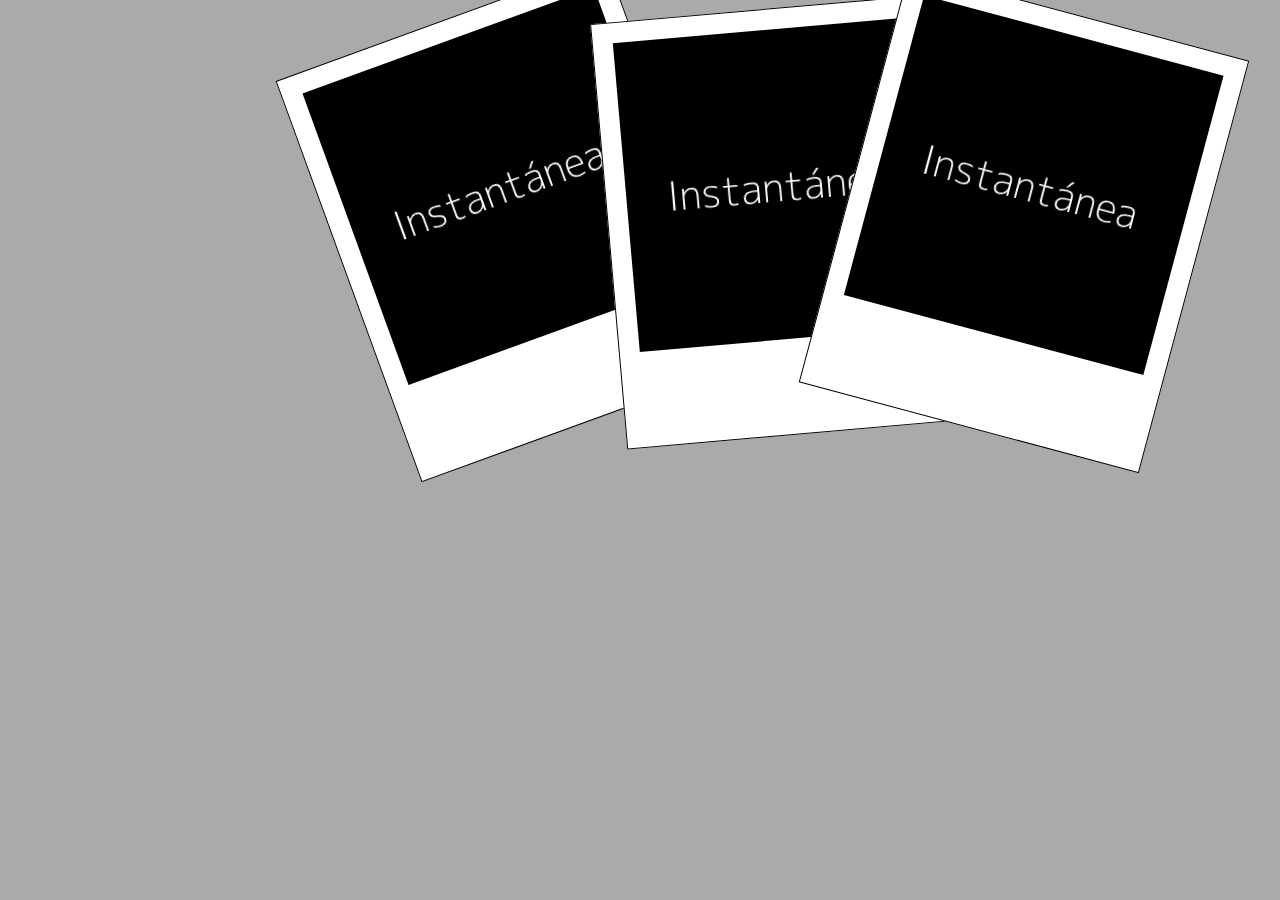
==== index.html @ babf8723 "First commit" ====
<!--
   index.html
   
   Copyright 2013
   Sergio Navarrete Suárez <shnavarretes@correo.udistrital.edu.co>
   Luisa Vélez <lcvelezh@correo.udistrital.edu.co>
   
   This program is free software; you can redistribute it and/or modify
   it under the terms of the GNU General Public License as published by
   the Free Software Foundation; either version 2 of the License, or
   (at your option) any later version.
   
   This program is distributed in the hope that it will be useful,
   but WITHOUT ANY WARRANTY; without even the implied warranty of
   MERCHANTABILITY or FITNESS FOR A PARTICULAR PURPOSE.  See the
   GNU General Public License for more details.
   
   You should have received a copy of the GNU General Public License
   along with this program; if not, write to the Free Software
   Foundation, Inc., 51 Franklin Street, Fifth Floor, Boston,
   MA 02110-1301, USA.
   
   
-->

<!DOCTYPE html PUBLIC "-//W3C//DTD XHTML 1.0 Strict//EN"
	"http://www.w3.org/TR/xhtml1/DTD/xhtml1-strict.dtd">
<html xmlns="http://www.w3.org/1999/xhtml" xml:lang="en" lang="en">

<head>
	<title>Inicio</title>
	<meta http-equiv="content-type" content="text/html;charset=utf-8" />
	<meta name="generator" content="Geany 1.23.1" />
	<link href="css/main.css" rel="stylesheet" type="text/css" />
</head>

<body>
	<div id="inst_box_encuadre" class="inst_box">
		<img id="inst_encuadre" class="inst_img" src="img/instantanea.png" alt="" title="" />
	</div>
	<div id="inst_box_foco" class="inst_box">
		<img id="inst_foco" class="inst_img" src="img/instantanea.png" alt="" title="" />
	</div>
	<div id="inst_box_profcampo" class="inst_box">
		<img id="inst_profcampo" class="inst_img" src="img/instantanea.png" alt="" title="" />
	</div>
</body>

</html>
---- css/main.css ----
/*
   index.html
   
   Copyright 2013
   Sergio Navarrete Suárez <shnavarretes@correo.udistrital.edu.co>
   Luisa Vélez <lcvelezh@correo.udistrital.edu.co>
   
   This program is free software; you can redistribute it and/or modify
   it under the terms of the GNU General Public License as published by
   the Free Software Foundation; either version 2 of the License, or
   (at your option) any later version.
   
   This program is distributed in the hope that it will be useful,
   but WITHOUT ANY WARRANTY; without even the implied warranty of
   MERCHANTABILITY or FITNESS FOR A PARTICULAR PURPOSE.  See the
   GNU General Public License for more details.
   
   You should have received a copy of the GNU General Public License
   along with this program; if not, write to the Free Software
   Foundation, Inc., 51 Franklin Street, Fifth Floor, Boston,
   MA 02110-1301, USA.
   
   
*/

body {
	/* background-image: url(img/indexbg.png); */
	background-color: #AAA;
}

.inst_box {
	height: 425px;
	width: 350px;
	background-color: #FFF;
	border: 1px solid black;
	
	position: absolute;
}

#inst_box_encuadre {
	transform:rotate(-20deg);
	-ms-transform:rotate(-20deg); /* IE 9 */
	-webkit-transform:rotate(-20deg); /* Safari and Chrome */
	right: 590px;
}

#inst_box_foco {
	transform:rotate(-5deg);
	-ms-transform:rotate(-5deg); /* IE 9 */
	-webkit-transform:rotate(-5deg); /* Safari and Chrome */
	right: 320px;
}

#inst_box_profcampo {
	transform:rotate(15deg);
	-ms-transform:rotate(15deg); /* IE 9 */
	-webkit-transform:rotate(15deg); /* Safari and Chrome */
	right: 80px;
}

.inst_img {
	margin: 5.715%;
}
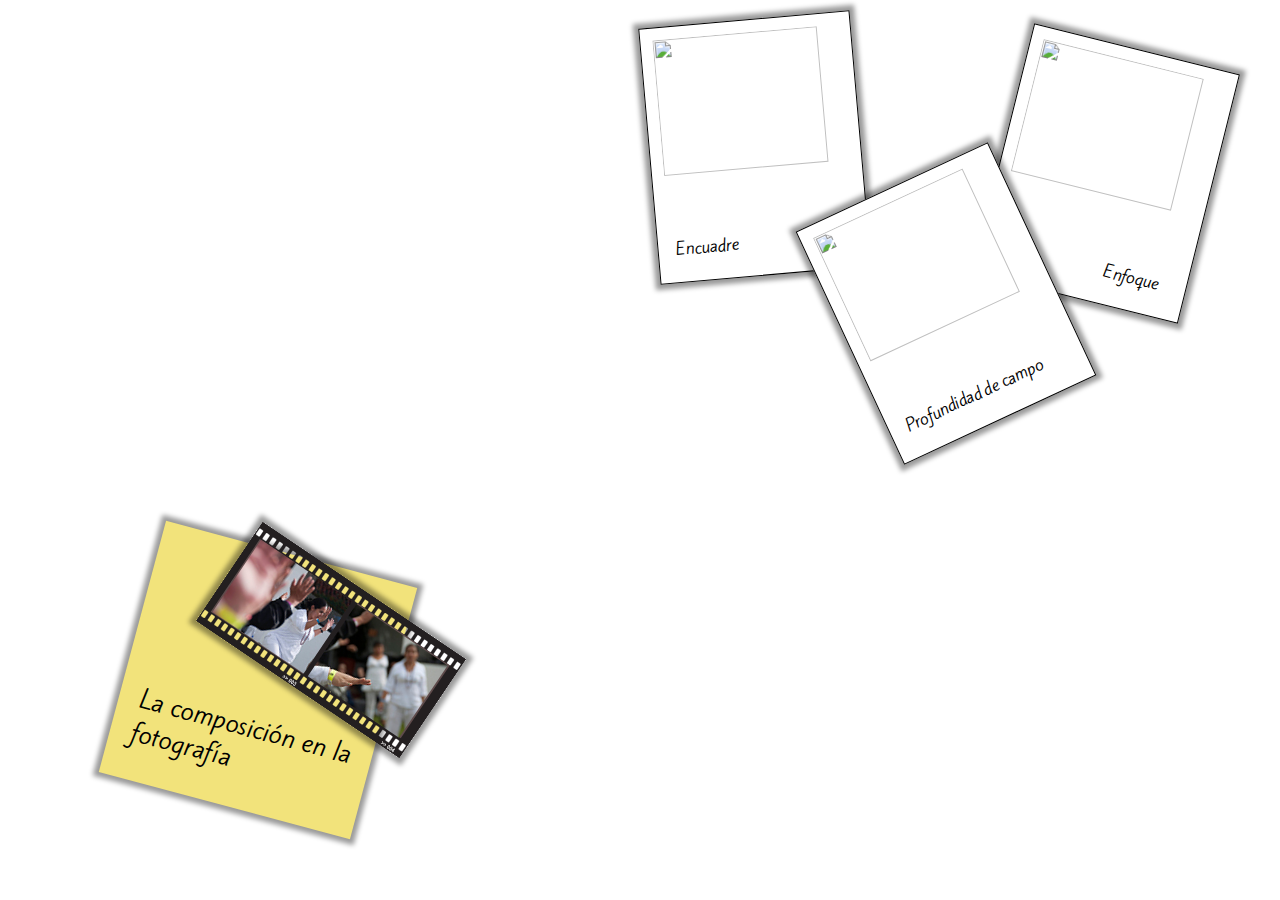
==== commit b527c1aa: "First screen finished =D" ====
--- a/index.html
+++ b/index.html
@@ -35,15 +35,33 @@
 </head>
 
 <body>
-	<div id="inst_box_encuadre" class="inst_box">
-		<img id="inst_encuadre" class="inst_img" src="img/instantanea.png" alt="" title="" />
+	<!-- Polaroids -->
+	<div id="inst_grp">
+		<div id="inst_box_encuadre" class="inst_box shad">
+			<img src="img/encuadre.jpg" alt="" title="" />
+			<span>Encuadre</span>
+		</div>
+		<div id="inst_box_foco" class="inst_box shad">
+			<img src="img/enfoque.jpg" alt="" title="" />
+			<span>Enfoque</span>
+		</div>
+		<div id="inst_box_profcampo" class="inst_box shad">
+			<img src="img/profundidad.jpg" alt="" title="" />
+			<span>Profundidad de campo</span>
+		</div>
 	</div>
-	<div id="inst_box_foco" class="inst_box">
-		<img id="inst_foco" class="inst_img" src="img/instantanea.png" alt="" title="" />
+	<!-- End of polaroids -->
+	<!-- Photo roll -->
+	<div id="roll_grp">
+		<div id="postit" class="shad">
+			<span>La composición en la fotografía</span>
+		</div>
+		<div id="roll" class="shad">
+			<img id="neg1" src="img/negativo1.jpg" alt="" title="" />
+			<img id="neg2" src="img/negativo2.jpg" alt="" title="" />
+		</div>
 	</div>
-	<div id="inst_box_profcampo" class="inst_box">
-		<img id="inst_profcampo" class="inst_img" src="img/instantanea.png" alt="" title="" />
-	</div>
+	<!-- End of photo roll -->
 </body>
 
 </html>
--- a/css/main.css
+++ b/css/main.css
@@ -23,42 +23,132 @@
    
 */
 
+/* Font faces */
+
+@font-face
+{
+font-family: kite;
+src: url('../font/kite/KiteOne-Regular.ttf')
+    ,url('../font/kite/KiteOne-Regular.eot'); /* IE9 */
+}
+
+/* End of font faces */
+
 body {
-	/* background-image: url(img/indexbg.png); */
-	background-color: #AAA;
+	background: url(../img/escritorio.png) no-repeat center center fixed; 
+	-webkit-background-size: cover;
+	-moz-background-size: cover;
+	-o-background-size: cover;
+	background-size: cover;
+}
+
+#inst_grp {
+	position: absolute;
+	right: 0%;
+	top: 0%;
 }
 
 .inst_box {
-	height: 425px;
-	width: 350px;
+	height: 255px;
+	width: 210px;
 	background-color: #FFF;
 	border: 1px solid black;
-	
 	position: absolute;
 }
 
 #inst_box_encuadre {
-	transform:rotate(-20deg);
-	-ms-transform:rotate(-20deg); /* IE 9 */
-	-webkit-transform:rotate(-20deg); /* Safari and Chrome */
-	right: 590px;
+	transform:rotate(-5deg);
+	-ms-transform:rotate(-5deg); /* IE 9 */
+	-webkit-transform:rotate(-5deg); /* Safari and Chrome */
+	right: 419px;
+	top: 19px;
 }
 
 #inst_box_foco {
-	transform:rotate(-5deg);
-	-ms-transform:rotate(-5deg); /* IE 9 */
-	-webkit-transform:rotate(-5deg); /* Safari and Chrome */
-	right: 320px;
+	transform:rotate(14deg);
+	-ms-transform:rotate(14deg); /* IE 9 */
+	-webkit-transform:rotate(14deg); /* Safari and Chrome */
+	right: 68px;
+	top: 45px;
 }
 
 #inst_box_profcampo {
+	transform:rotate(-25deg);
+	-ms-transform:rotate(-25deg); /* IE 9 */
+	-webkit-transform:rotate(-25deg); /* Safari and Chrome */
+	right: 228px;
+	top: 175px;
+}
+
+.inst_box img {
+	margin: 5.7%;
+	width: 88.6%;
+	height: 72.95%;
+}
+
+.inst_box span {
+	font-family: kite;
+	margin-left: 8%;
+}
+
+#inst_box_foco span {
+	margin-left: 60%;
+}
+
+#roll_grp {
+	position: absolute;
+	left: 10%;
+	bottom: 10%;
+}
+
+#roll {
+	background: url(../img/photoroll.svg);
+	background-size: 100%;
+	width: 246px;
+	height: 120px;
+	position: absolute;
+	left: 80px;
+	bottom: 110px;
+	transform:rotate(34deg);
+	-ms-transform:rotate(34deg); /* IE 9 */
+	-webkit-transform:rotate(34deg); /* Safari and Chrome */
+}
+
+#postit {
+	background-color: #F2E37B;
+	height: 260px;
+	width: 260px;
 	transform:rotate(15deg);
 	-ms-transform:rotate(15deg); /* IE 9 */
 	-webkit-transform:rotate(15deg); /* Safari and Chrome */
-	right: 80px;
+	z-index: -1;
 }
 
-.inst_img {
-	margin: 5.715%;
+#postit span {
+	font-family: kite;
+	font-size: 150%;
+	position: relative;
+	bottom: -62%;
+	left: 8%;
 }
 
+#roll img {
+	width: 44.8%;
+}
+
+#neg1 {
+	margin-left: 3.6%;
+	margin-top: 6.5%;
+}
+
+#neg2 {
+	margin-left: 0.3%;
+}
+
+/** General **/
+/* Shadow */
+.shad {
+	-webkit-box-shadow:  0px 0px 5px 5px rgba(0, 0, 0, 0.4);
+	box-shadow:  0px 0px 5px 5px rgba(0, 0, 0, 0.4);
+}
+
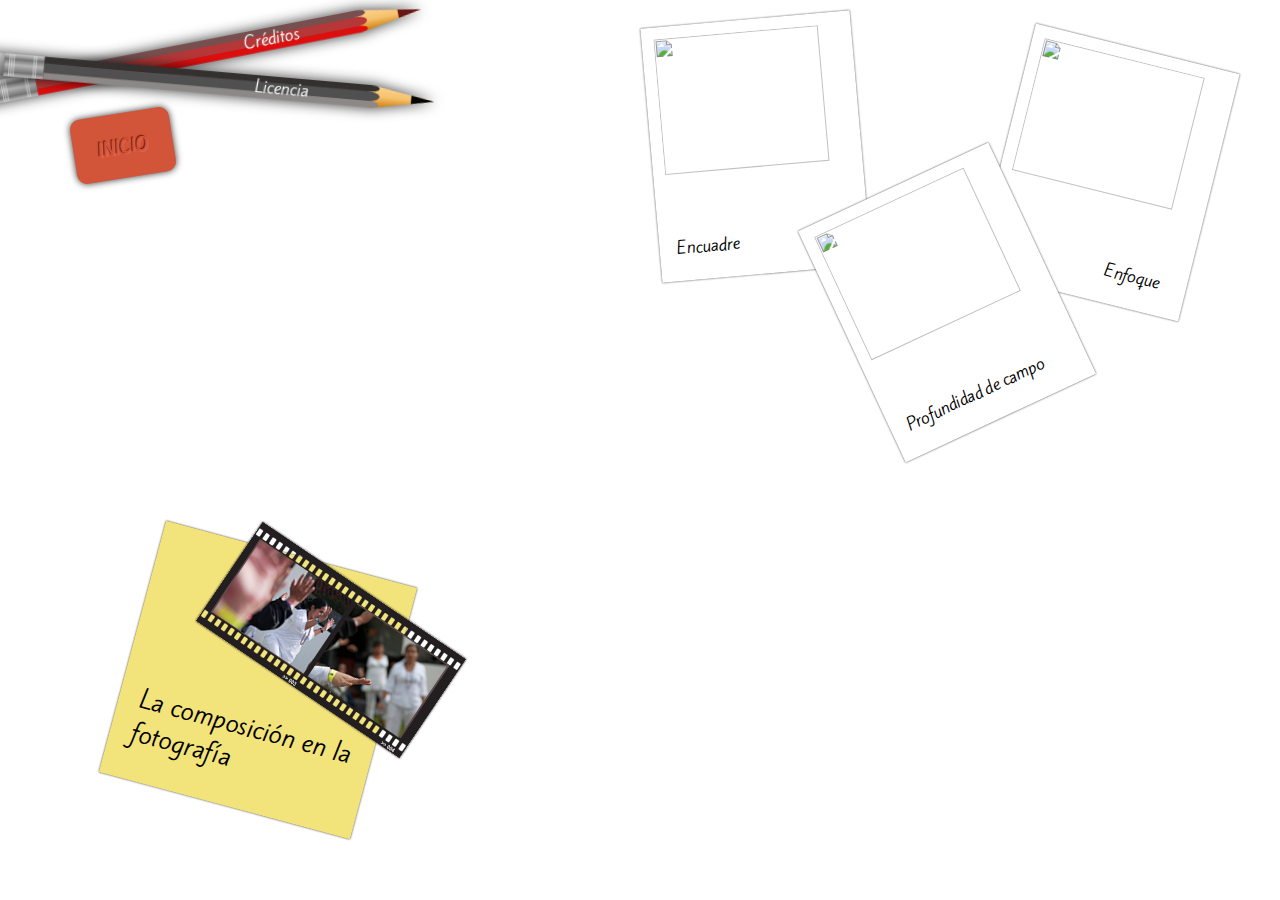
==== commit d5eee66f: "Second version of the first screen" ====
--- a/index.html
+++ b/index.html
@@ -28,24 +28,36 @@
 <html xmlns="http://www.w3.org/1999/xhtml" xml:lang="en" lang="en">
 
 <head>
-	<title>Inicio</title>
+	<title>Fotova</title>
 	<meta http-equiv="content-type" content="text/html;charset=utf-8" />
-	<meta name="generator" content="Geany 1.23.1" />
 	<link href="css/main.css" rel="stylesheet" type="text/css" />
 </head>
 
 <body>
+	<!-- Pencils -->
+	<div id="pencils">
+		<div id="pencil_red" class="pencils shad_dr">
+			<span>Créditos</span>
+		</div>
+		<div id="pencil_black" class="pencils shad_dr">
+			<span>Licencia</span>
+		</div>
+		<div id="eraser" class=" shad_l">
+			<span>INICIO</span>
+		</div>
+	</div>
+	<!-- End of pencils -->
 	<!-- Polaroids -->
-	<div id="inst_grp">
-		<div id="inst_box_encuadre" class="inst_box shad">
+	<div id="insts">
+		<div id="inst_box_encuadre" class="inst_box shad_s">
 			<img src="img/encuadre.jpg" alt="" title="" />
 			<span>Encuadre</span>
 		</div>
-		<div id="inst_box_foco" class="inst_box shad">
+		<div id="inst_box_foco" class="inst_box shad_s">
 			<img src="img/enfoque.jpg" alt="" title="" />
 			<span>Enfoque</span>
 		</div>
-		<div id="inst_box_profcampo" class="inst_box shad">
+		<div id="inst_box_profcampo" class="inst_box shad_s">
 			<img src="img/profundidad.jpg" alt="" title="" />
 			<span>Profundidad de campo</span>
 		</div>
@@ -53,10 +65,10 @@
 	<!-- End of polaroids -->
 	<!-- Photo roll -->
 	<div id="roll_grp">
-		<div id="postit" class="shad">
+		<div id="postit" class="shad_s">
 			<span>La composición en la fotografía</span>
 		</div>
-		<div id="roll" class="shad">
+		<div id="roll" class="shad_s">
 			<img id="neg1" src="img/negativo1.jpg" alt="" title="" />
 			<img id="neg2" src="img/negativo2.jpg" alt="" title="" />
 		</div>
--- a/css/main.css
+++ b/css/main.css
@@ -33,6 +33,30 @@
 }
 
 /* End of font faces */
+
+/** General **/
+/* Shadow */
+.shad_s {
+	-webkit-box-shadow:  0px 0px 2px rgba(0, 0, 0, 0.8);
+	box-shadow:  0px 0px 2px rgba(0, 0, 0, 0.8);
+}
+.shad_m {
+	-webkit-box-shadow:  0px 0px 5px rgba(0, 0, 0, 0.8);
+	box-shadow:  0px 0px 5px rgba(0, 0, 0, 0.8);
+}
+.shad_l {
+	-webkit-box-shadow:  0px 0px 7px rgba(0, 0, 0, 0.8);
+	box-shadow:  0px 0px 7px rgba(0, 0, 0, 0.8);
+}
+
+.shad_dr {
+	-webkit-filter: drop-shadow(0px 0px 7px rgba(0,0,0,0.8));
+}
+
+span {
+	font-family: kite;
+}
+/** End of general **/
 
 body {
 	background: url(../img/escritorio.png) no-repeat center center fixed; 
@@ -42,7 +66,68 @@
 	background-size: cover;
 }
 
-#inst_grp {
+#pencils {
+	position: absolute;
+	left: 0%;
+	top: 0%;
+}
+
+.pencils {
+	width: 450px;
+	height: 23px;
+	position:absolute;
+}
+
+#pencil_black {
+	background: url(../img/lapiz_n.svg);
+	top: 71px;
+	left: -15px;
+	transform:rotate(5deg);
+	-ms-transform:rotate(5deg); /* IE 9 */
+	-webkit-transform: rotate(5deg); /* Safari and Chrome */
+}
+
+#pencil_red {
+	background: url(../img/lapiz_r.svg);
+	top: 41px;
+	left: -25px;
+	transform:rotate(-11deg);
+	-ms-transform:rotate(-11deg); /* IE 9 */
+	-webkit-transform: rotate(-11deg); /* Safari and Chrome */
+}
+
+.pencils span {
+	position: relative;
+	top: -3%;
+	left: 60%;
+	color: #FFFFFF;
+}
+
+#eraser {
+	background-color: #D35539;
+	width: 100px;
+	height: 65px;
+	position: absolute;
+	left: 73px;
+	top: 113px;
+	border-radius: 10px;
+	transform:rotate(-9deg);
+	-ms-transform:rotate(-9deg); /* IE 9 */
+	-webkit-transform: rotate(-9deg); /* Safari and Chrome */
+}
+
+#eraser span {
+	color: #D35539;
+	position: relative;
+	top: 34%;
+	text-align: center;
+	margin: auto;
+	display: block;
+	text-shadow: -1px -1px 1px #7A1600, 1px 1px 1px #E9684B;
+	font-weight: bold;
+}
+
+#insts {
 	position: absolute;
 	right: 0%;
 	top: 0%;
@@ -52,7 +137,6 @@
 	height: 255px;
 	width: 210px;
 	background-color: #FFF;
-	border: 1px solid black;
 	position: absolute;
 }
 
@@ -87,7 +171,6 @@
 }
 
 .inst_box span {
-	font-family: kite;
 	margin-left: 8%;
 }
 
@@ -104,9 +187,9 @@
 #roll {
 	background: url(../img/photoroll.svg);
 	background-size: 100%;
+	position: absolute;
 	width: 246px;
 	height: 120px;
-	position: absolute;
 	left: 80px;
 	bottom: 110px;
 	transform:rotate(34deg);
@@ -125,7 +208,6 @@
 }
 
 #postit span {
-	font-family: kite;
 	font-size: 150%;
 	position: relative;
 	bottom: -62%;
@@ -144,11 +226,3 @@
 #neg2 {
 	margin-left: 0.3%;
 }
-
-/** General **/
-/* Shadow */
-.shad {
-	-webkit-box-shadow:  0px 0px 5px 5px rgba(0, 0, 0, 0.4);
-	box-shadow:  0px 0px 5px 5px rgba(0, 0, 0, 0.4);
-}
-
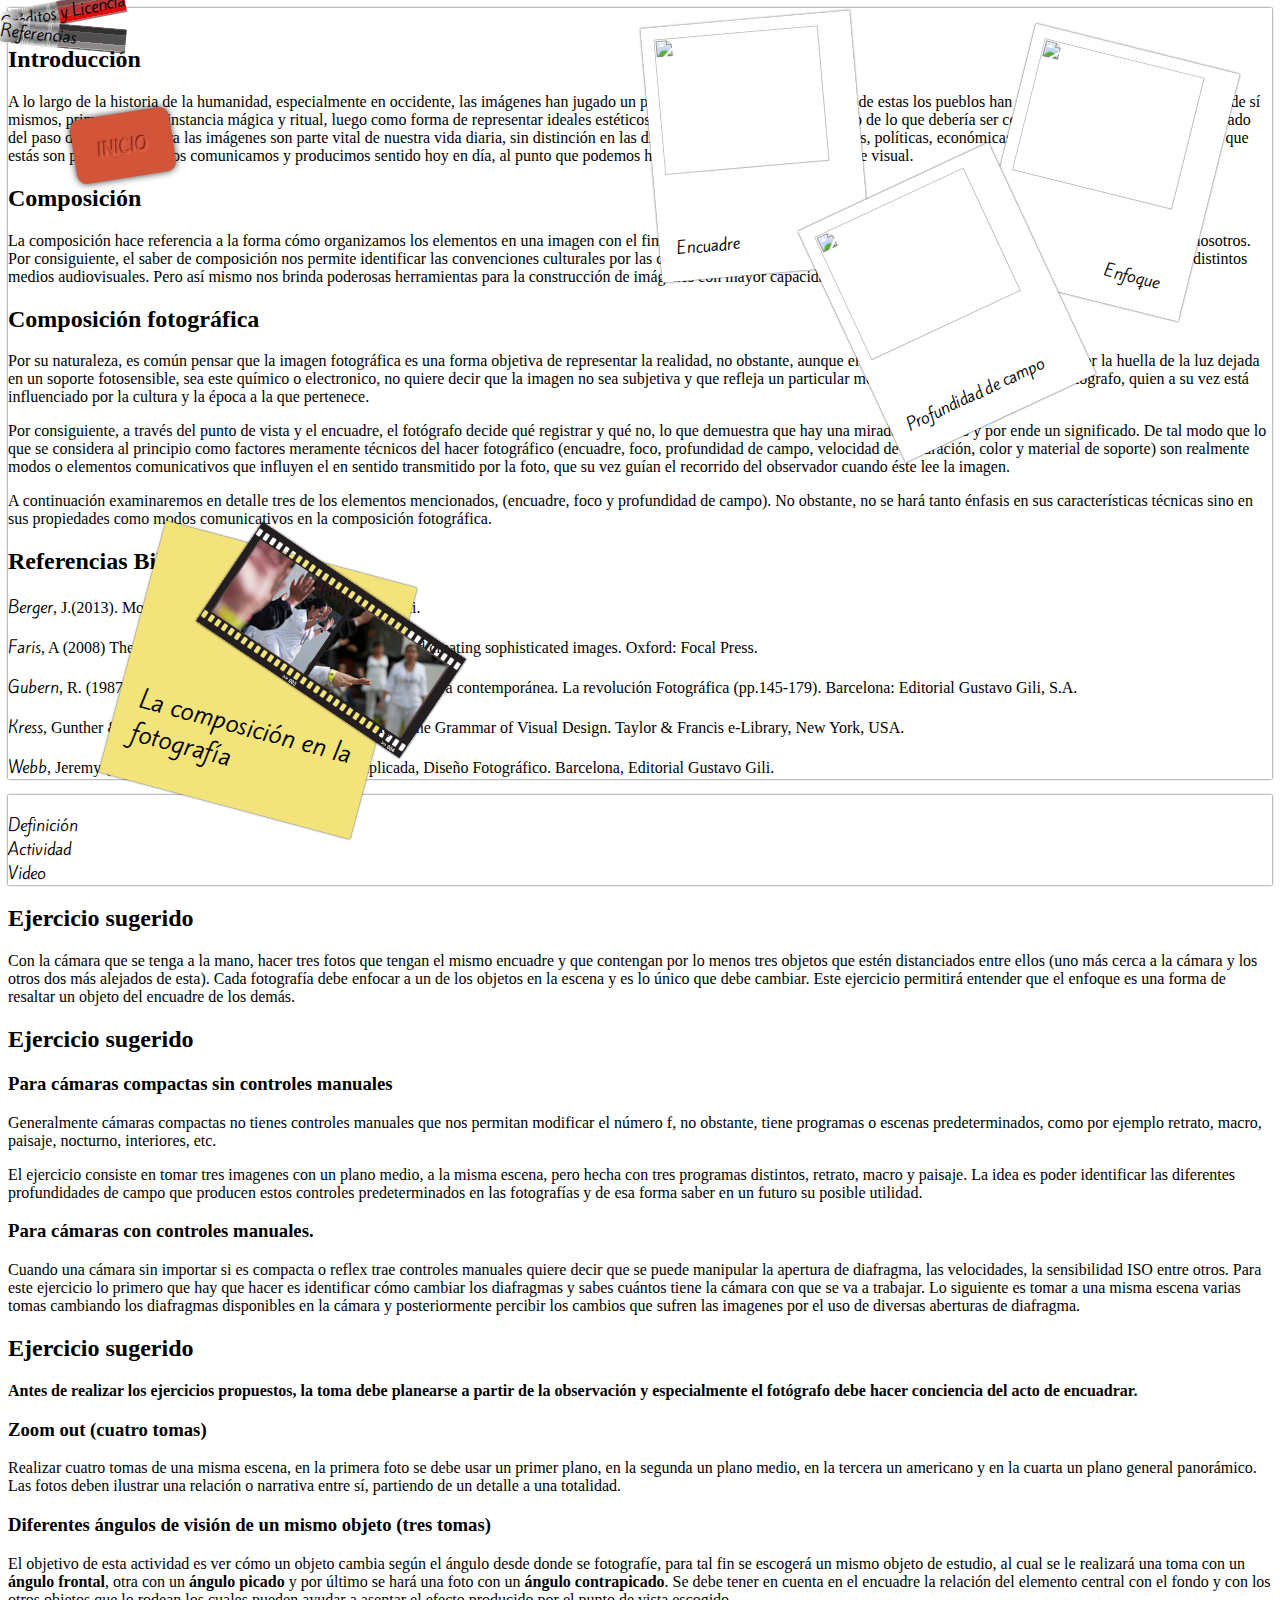
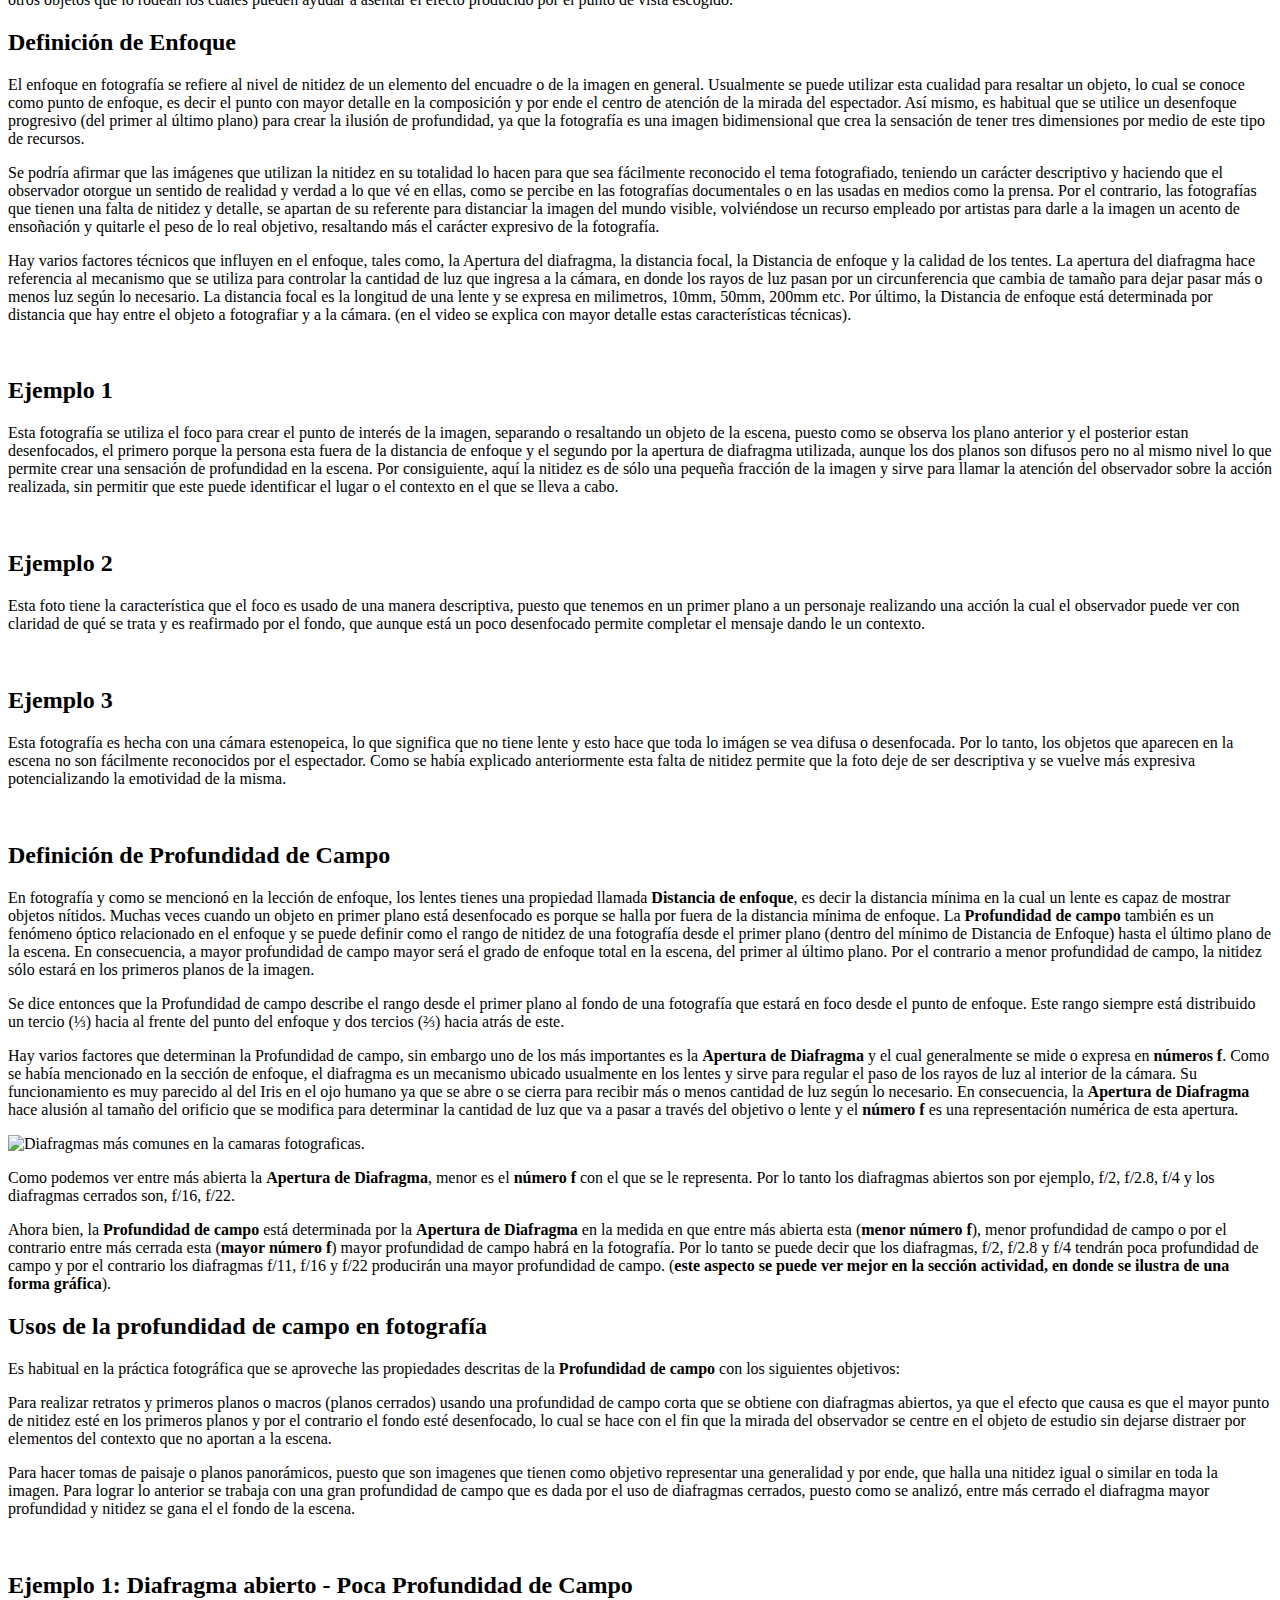
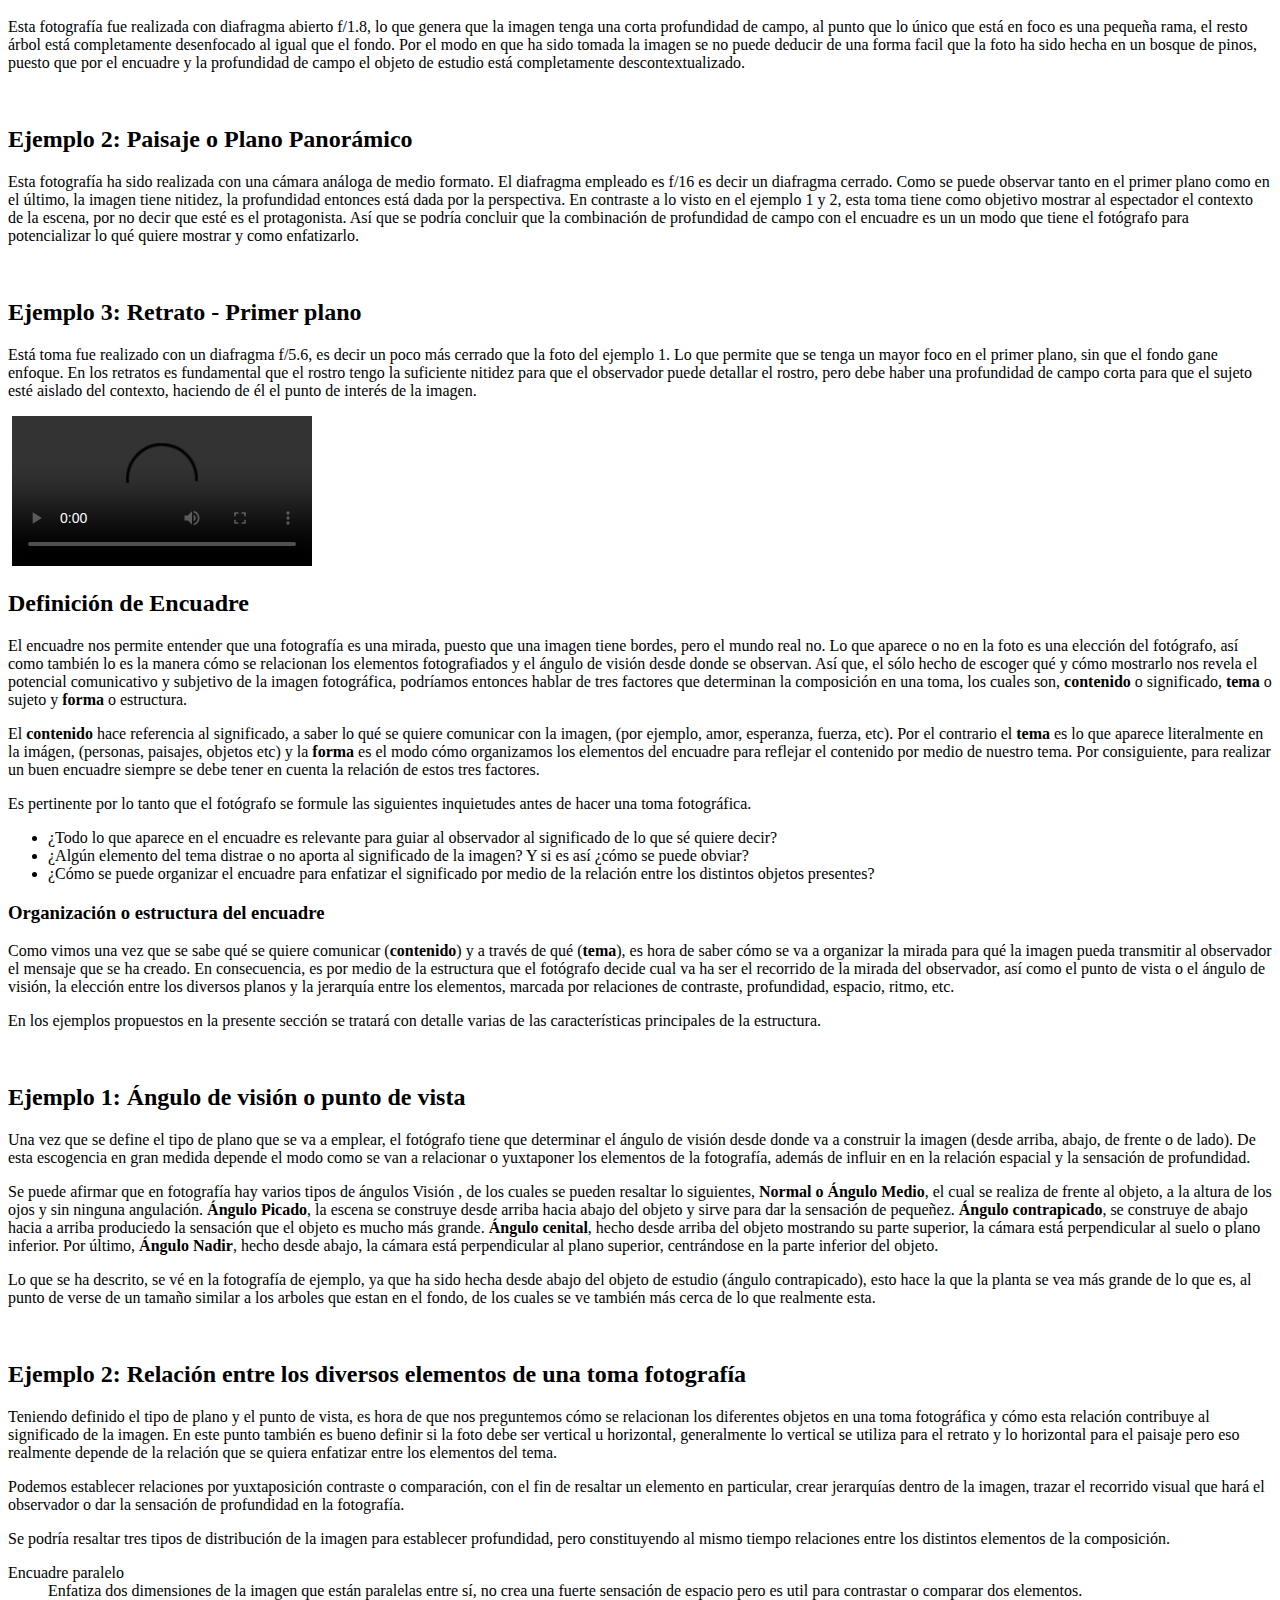
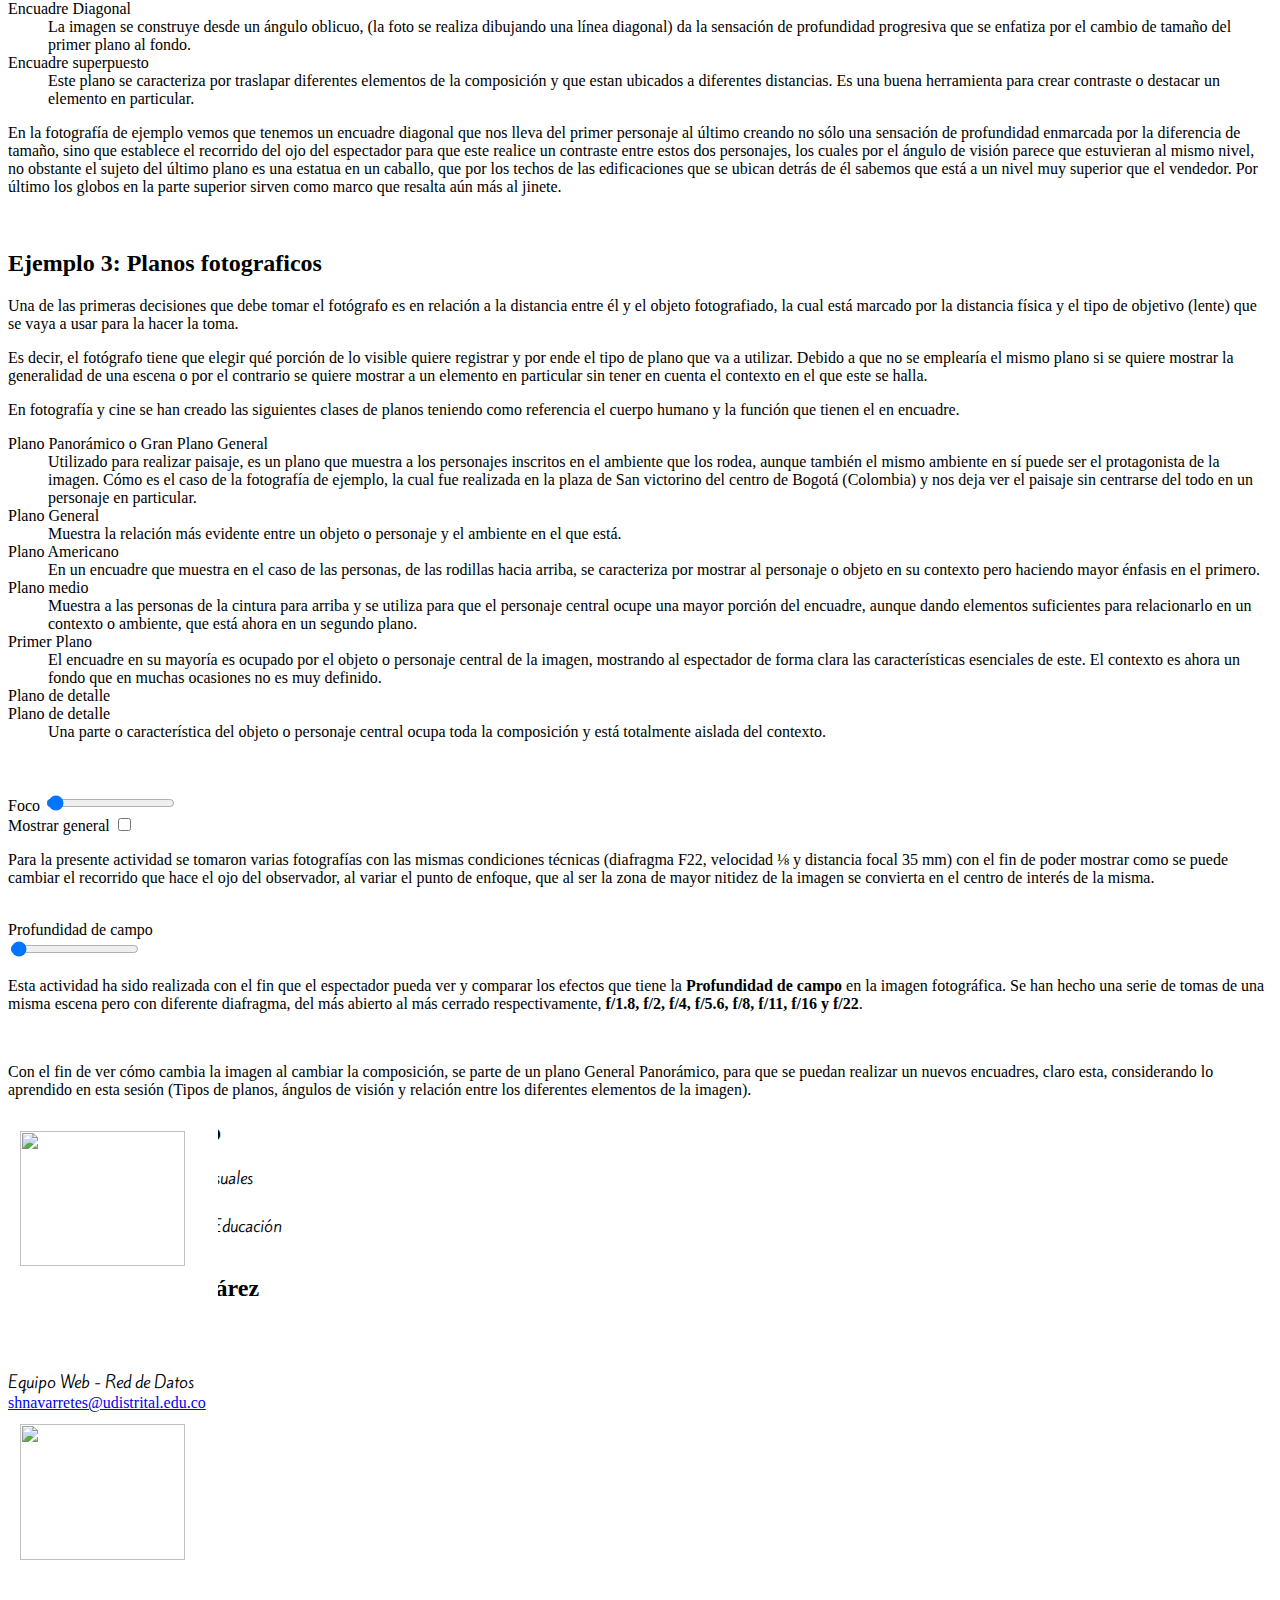
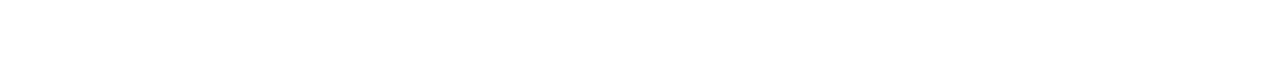
==== commit ddec70dd: "Optimized videos, and added webm format" ====
--- a/index.html
+++ b/index.html
@@ -29,42 +29,42 @@
 
 <head>
 	<title>Fotova</title>
-	<meta http-equiv="content-type" content="text/html;charset=utf-8" />
+	<meta http-equiv="content-type" content="text/html; charset=UTF-8" />
 	<link href="css/main.css" rel="stylesheet" type="text/css" />
 </head>
 
 <body>
 	<!-- Pencils -->
 	<div id="pencils">
-		<div id="pencil_red" class="pencils shad_dr">
-			<span>Créditos</span>
-		</div>
-		<div id="pencil_black" class="pencils shad_dr">
-			<span>Licencia</span>
-		</div>
-		<div id="eraser" class=" shad_l">
+		<div id="pencil_red" class="pencil shad_drop link" link="credits">
+			<span>Créditos y Licencia</span>
+		</div>
+		<div id="pencil_black" class="pencil shad_drop link" link="bibl">
+			<span>Referencias</span>
+		</div>
+		<div id="eraser" class=" shad_l link" link="pres">
 			<span>INICIO</span>
 		</div>
 	</div>
 	<!-- End of pencils -->
 	<!-- Polaroids -->
 	<div id="insts">
-		<div id="inst_box_encuadre" class="inst_box shad_s">
+		<div id="inst_box_encuadre" class="inst_box shad_s link" link="framing">
 			<img src="img/encuadre.jpg" alt="" title="" />
 			<span>Encuadre</span>
 		</div>
-		<div id="inst_box_foco" class="inst_box shad_s">
+		<div id="inst_box_foco" class="inst_box shad_s link" link="focus">
 			<img src="img/enfoque.jpg" alt="" title="" />
 			<span>Enfoque</span>
 		</div>
-		<div id="inst_box_profcampo" class="inst_box shad_s">
+		<div id="inst_box_profcampo" class="inst_box shad_s link" link="depth">
 			<img src="img/profundidad.jpg" alt="" title="" />
 			<span>Profundidad de campo</span>
 		</div>
 	</div>
 	<!-- End of polaroids -->
 	<!-- Photo roll -->
-	<div id="roll_grp">
+	<div id="roll_grp" class="link" link="comp">
 		<div id="postit" class="shad_s">
 			<span>La composición en la fotografía</span>
 		</div>
@@ -74,7 +74,321 @@
 		</div>
 	</div>
 	<!-- End of photo roll -->
+	<!-- Sheet -->
+	<div id="sheet" class="shad_s">
+		<div id="composition_text" class="text_block">
+			<img src="img/ejemplo_comp.jpg" alt="" title="" id="composition_text" />
+			<h2>Introducción</h2>
+			<p>A lo largo de la historia de la humanidad, especialmente en occidente, las imágenes han jugado un papel determinante, ya por medio de estas los pueblos han expresado su visión del mundo y de sí mismos, primero en una instancia mágica y ritual, luego como forma de representar ideales estéticos, sociales e incluso como archivo de lo que debería ser conservado para la eternidad y salvado del paso del tiempo. Ahora las imágenes son parte vital de nuestra vida diaria, sin distinción en las diversas esferas sociales, culturales, políticas, económicas y científicas, lo que quiere decir que estás son parte de cómo nos comunicamos y producimos sentido hoy en día, al punto que podemos hablar de comunicación o lenguaje visual.</p>
+			<h2>Composición</h2>
+			<p>La composición hace referencia a la forma cómo organizamos los elementos en una imagen con el fin de transmitir un mensaje.  Así ese significado esté naturalizado y sea invisible para nosotros. Por consiguiente, el saber de composición nos permite identificar las convenciones culturales por las cuales podemos entender muchos los contenidos que a diario se nos presenta en los distintos medios audiovisuales. Pero así mismo nos brinda poderosas herramientas para la construcción de imágenes con mayor capacidad de comunicación.</p>
+			<h2>Composición fotográfica</h2>
+			<p>Por su naturaleza, es común pensar que la imagen fotográfica es una forma objetiva de representar la realidad, no obstante, aunque el medio sea mecánico y sea hecho por la huella de la luz dejada en un soporte fotosensible, sea este químico o electronico, no quiere decir que la imagen no sea subjetiva y que refleja un particular modo de ver de un individuo, el fotógrafo, quien a su vez está influenciado por  la cultura y la época a la que pertenece.</p>
+			<p>Por consiguiente, a través del punto de vista y el encuadre, el fotógrafo decide qué registrar y qué no, lo que demuestra que hay una mirada, un interés y por ende un significado.  De tal modo que lo que se considera al principio como factores meramente técnicos del hacer fotográfico (encuadre, foco, profundidad de campo, velocidad de obturación, color y material de soporte) son realmente modos o elementos comunicativos que influyen el en sentido transmitido por la foto, que su vez guían el recorrido del observador cuando éste lee la imagen.</p>
+			<p>A continuación examinaremos en detalle tres de los elementos mencionados, (encuadre, foco y profundidad de campo). No obstante, no se hará tanto énfasis en sus características técnicas sino en sus propiedades como modos comunicativos en la composición fotográfica.</p>
+		</div>
+		<div id="bibl_text" class="text_block">
+			<h2>Referencias Bibliográficas </h2>
+			<p><span class="last_name">Berger</span>, J.(2013). Modos de ver. Mexico: Editorial Gustavo Gili.</p>
+			<p><span class="last_name">Faris</span>, A (2008)  The elements of photography, Understanding and creating sophisticated images. Oxford: Focal Press.</p>
+			<p><span class="last_name">Gubern</span>, R. (1987). La mirada opulenta: Exploración de la iconosfera contemporánea. La revolución Fotográfica  (pp.145-179). Barcelona: Editorial Gustavo Gili, S.A.</p>
+			<p><span class="last_name">Kress</span>, Gunther & van Leeuwen Theo. (1996).Reading Image. The Grammar of Visual Design. Taylor & Francis e-Library, New York, USA.</p>
+			<p><span class="last_name">Webb</span>, Jeremy (2011) Manuales de Fotografía creativa aplicada, Diseño Fotográfico. Barcelona, Editorial Gustavo Gili.</p>
+		</div>		
+	</div>
+	<!-- End of Sheet -->
+	<!-- Contact sheet -->
+	<div id="contact_sheet_wrapper">
+		<div id="contact_sheet" class="shad_s">
+			<img src="img/ejercicio.svg" id="exerc_label" class="shad_drop_s link" link="exr_gray" alt="" title="" />
+			<div class="contact_photo opaque_3 link" id="cf1" link="def_gray"><span class="bubble_icon">Definición</span></div>
+			<div class="contact_photo link" link="exmpl1_gray" id="cf2"></div>
+			<div class="contact_photo opaque_3 link" id="cf3" link="activ_gray"><span class="play_icon">Actividad</span></div>
+			<div class="contact_photo link" link="exmpl2_gray" id="cf4"></div>
+			<div class="contact_photo opaque_3 link" id="cf5" link="video_gray"><span class="vcam_icon">Video</span></div>
+			<div class="contact_photo link" link="exmpl3_gray" id="cf6"></div>
+			<div class="contact_photo contain" id="cf7"></div>
+			<div class="contact_photo contain" id="cf8"></div>
+			<div class="contact_photo contain" id="cf9"></div>
+		</div>
+	</div>
+	<!-- End of contact sheet -->
+	<!-- Exercise -->
+	<div id="exercise">
+		<div class="gray_area link" link="ungray"></div>
+		<div class="focus_exr text_block text_box">
+			<h2>Ejercicio sugerido</h2>
+			<p>Con la cámara que se tenga a la mano, hacer tres fotos que tengan el mismo encuadre y que contengan por lo menos tres objetos que estén distanciados entre ellos (uno más cerca a la cámara y los otros dos más alejados de esta). Cada fotografía debe enfocar a un de los objetos en la escena y es lo único que debe cambiar. Este ejercicio permitirá entender que el enfoque es una forma de resaltar un objeto del encuadre de los demás.</p>
+		</div>
+		<div class="depth_exr text_block text_box">	
+			<h2>Ejercicio sugerido</h2>
+			<h3>Para cámaras compactas sin controles manuales</h3>
+			<p>Generalmente cámaras compactas no tienes controles manuales que nos permitan modificar el número f, no obstante, tiene programas o escenas predeterminados, como por ejemplo retrato, macro, paisaje, nocturno, interiores, etc.</p>
+			<p>El ejercicio consiste en tomar tres imagenes con un plano medio, a la misma escena, pero hecha con tres programas distintos, retrato, macro y paisaje. La idea es poder identificar las diferentes profundidades de campo que producen estos controles predeterminados en las fotografías y de esa forma saber en un futuro su posible utilidad.</p>
+			<h3>Para cámaras con controles manuales.</h3>
+			<p>Cuando una cámara sin importar si es compacta o reflex trae controles manuales quiere decir que se puede manipular la apertura de diafragma, las velocidades, la sensibilidad ISO entre otros. Para este ejercicio lo primero que hay que hacer es identificar cómo cambiar los diafragmas y sabes cuántos tiene la cámara con que se va a trabajar. Lo siguiente es tomar a una misma escena varias tomas cambiando los diafragmas disponibles en la cámara y posteriormente percibir los cambios que sufren las imagenes por el uso de diversas aberturas de diafragma.</p>
+		</div>
+		<div class="framing_exr text_block text_box">
+			<h2>Ejercicio sugerido</h2>
+			<p><strong>Antes de realizar los ejercicios propuestos, la toma debe planearse a partir de la observación y especialmente el fotógrafo debe hacer conciencia del acto de encuadrar. </strong></p>
+			<h3>Zoom out (cuatro tomas)</h3>
+			<p>Realizar cuatro tomas de una misma escena, en la primera foto se debe usar un primer plano, en la segunda un plano medio, en la tercera un americano y en la cuarta un plano general panorámico. Las fotos deben ilustrar una relación o narrativa entre sí, partiendo de un detalle a una totalidad.</p>
+			<h3>Diferentes ángulos de visión de un mismo objeto (tres tomas)</h3>
+			<p>El objetivo de esta actividad es ver cómo un objeto cambia según el ángulo desde donde se fotografíe, para tal fin se escogerá un mismo objeto de estudio, al cual se le realizará una toma con un <strong>ángulo frontal</strong>, otra con un <strong>ángulo picado</strong> y por último se hará una foto con un <strong>ángulo contrapicado</strong>. Se debe tener en cuenta en el encuadre la relación del elemento central con el fondo y con los otros objetos que lo rodean los cuales pueden ayudar a asentar el efecto producido por el punto de vista escogido.</p>
+		</div>
+	</div>
+	<!-- End of exercise -->
+	<!-- Definition, examples & video-->
+	<div id="definition">
+		<div class="gray_area link" link="ungray"></div>
+		<!-- Focus -->
+		<!-- Focus definition -->
+		<div class="focus_def definition_text text_block">
+			<h2>Definición de Enfoque</h2>
+			<p>El enfoque en fotografía se refiere al nivel de nitidez de un elemento del encuadre o de la imagen en general. Usualmente se puede utilizar esta cualidad para resaltar un objeto, lo cual se conoce como punto de enfoque, es decir el punto con mayor detalle en la composición y por ende el centro de atención de la mirada del espectador. Así mismo, es habitual que se utilice un desenfoque progresivo (del primer al último plano) para crear la ilusión de profundidad, ya que la fotografía es una imagen bidimensional que crea la sensación de tener tres dimensiones por medio de este tipo de recursos.</p>
+			<p>Se podría afirmar que las imágenes que utilizan la nitidez en su totalidad lo hacen para que sea fácilmente reconocido el tema fotografiado, teniendo un carácter descriptivo y haciendo que el observador otorgue un sentido de realidad y verdad a lo que vé en ellas, como  se percibe en las fotografías documentales o en las usadas en  medios como la prensa. Por el contrario, las fotografías que tienen una falta de nitidez y detalle, se apartan de su referente para distanciar la imagen del mundo visible, volviéndose  un recurso empleado por artistas para darle a la imagen un acento de ensoñación y quitarle el peso de lo real objetivo, resaltando más el carácter expresivo de la fotografía.</p>
+			<p>Hay varios factores técnicos que influyen en el enfoque, tales como, la Apertura del diafragma, la distancia focal, la Distancia de enfoque y la calidad de los tentes. La apertura del diafragma hace referencia al mecanismo que se utiliza para controlar la cantidad de luz que ingresa a la cámara, en donde los rayos de luz pasan por un circunferencia que cambia de tamaño para dejar pasar más o menos luz según lo necesario. La distancia focal es la longitud de una lente y se expresa en milimetros, 10mm, 50mm, 200mm etc.  Por último, la Distancia de enfoque está determinada por distancia que hay entre el objeto a fotografiar y a la cámara. (en el video se explica con mayor detalle estas características técnicas).</p>
+		</div>
+		<img class="focus_def" src="img/foco/foco1.jpg" alt="" title="" />
+		<!-- End of focus definition -->
+		<!-- Focus example1 -->
+		<div class="focus_exmpl1 definition_text text_block">
+			<h2>Ejemplo 1</h2>
+			<p>Esta fotografía se utiliza el foco para crear el punto de interés de la imagen,  separando o resaltando un objeto de la escena, puesto como se observa los plano anterior y el posterior estan desenfocados, el primero porque la persona esta fuera de la distancia de enfoque y el segundo por la apertura de diafragma utilizada, aunque los dos planos son difusos pero no al mismo nivel lo que permite crear una sensación de profundidad en la escena. Por consiguiente, aquí la nitidez es de sólo una pequeña fracción de la imagen y sirve para llamar la atención del observador sobre la acción realizada, sin permitir que este puede identificar el lugar o el contexto en el que se lleva a cabo.</p>
+		</div>
+		<img class="focus_exmpl1" src="img/foco/ejemplo1.jpg" alt="" title="" />
+		<!-- End of focus example1 -->
+		<!-- Focus example2 -->
+		<div class="focus_exmpl2 definition_text text_block">
+			<h2>Ejemplo 2</h2>
+			<p>Esta foto tiene la característica que el foco es usado de una manera descriptiva, puesto que tenemos en un primer plano a un personaje realizando una acción la cual el observador puede ver con claridad de qué se trata y es reafirmado por el fondo, que aunque está un poco desenfocado permite completar el mensaje dando le un contexto.</p>
+		</div>
+		<img class="focus_exmpl2" src="img/foco/ejemplo2.jpg" alt="" title="" />
+		<!-- End of focus example2 -->
+		<!-- Focus example3 -->
+		<div class="focus_exmpl3 definition_text text_block">
+			<h2>Ejemplo 3</h2>
+			<p>Esta fotografía es hecha con una cámara estenopeica, lo que significa que no tiene lente y esto hace que toda lo imágen se vea difusa o desenfocada. Por lo tanto, los objetos que aparecen en la escena no son fácilmente reconocidos por el espectador. Como se había explicado anteriormente esta falta de nitidez permite que la foto deje de ser descriptiva y se vuelve más expresiva potencializando la emotividad de la misma.</p>
+		</div>
+		<img class="focus_exmpl3" src="img/foco/ejemplo3.jpg" alt="" title="" />
+		<!-- End of focus example3 -->
+		<!-- End of focus -->
+		<!-- Depth of field -->
+		<!-- Depth of field definition -->
+		<div class="depth_def definition_text text_block">
+			<h2>Definición de Profundidad de Campo</h2>
+			<p>En fotografía y como se mencionó en la lección de enfoque, los lentes tienes una propiedad llamada <strong>Distancia de enfoque</strong>, es decir la distancia mínima en la cual un lente es capaz de mostrar objetos nítidos. Muchas veces cuando un objeto en primer plano está desenfocado es porque se halla por fuera de la distancia mínima de enfoque. La <strong>Profundidad de campo</strong> también es un fenómeno óptico relacionado en el enfoque y se puede definir como el rango de nitidez de una fotografía desde el primer plano (dentro del mínimo de Distancia de Enfoque) hasta el último plano de la escena. En consecuencia, a mayor profundidad de campo mayor será el grado de enfoque total en la escena, del primer al último plano. Por el contrario a menor profundidad de campo, la nitidez sólo estará en los primeros planos de la imagen.</p>
+			<p>Se dice entonces que la Profundidad de campo describe el rango desde el primer plano al fondo de una fotografía que estará en foco desde el punto de enfoque. Este rango siempre está distribuido un tercio (⅓) hacia al frente del punto del enfoque y dos tercios (⅔) hacia atrás de este. </p>
+			<p>Hay varios factores que determinan la Profundidad de campo, sin embargo uno de los más importantes es la <strong>Apertura de Diafragma</strong> y el cual generalmente se mide o expresa en <strong>números f</strong>. Como se había mencionado en la sección de enfoque, el diafragma es un mecanismo ubicado usualmente en los lentes y sirve para regular el paso de los rayos de luz al interior de la cámara. Su funcionamiento es muy parecido al del Iris en el ojo humano ya que se abre o se cierra para recibir más o menos cantidad de luz según lo necesario. En consecuencia, la <strong>Apertura de Diafragma</strong> hace alusión al tamaño del orificio que se modifica para determinar la cantidad de luz que va a pasar a través del objetivo o lente y el <strong>número f</strong> es una representación numérica de esta apertura.</p>
+			<img class="intext_img" src="img/profcampo/numeros-f.jpg" alt="Diafragmas más comunes en la camaras fotograficas." title="" />
+			<p>Como podemos ver entre más abierta la <strong>Apertura de Diafragma</strong>, menor es el <strong>número f</strong> con el que se le representa. Por lo tanto los diafragmas abiertos son por ejemplo, f/2, f/2.8, f/4 y los diafragmas cerrados son, f/16, f/22.</p>
+			<p>Ahora bien, la <strong>Profundidad de campo</strong> está determinada por la <strong>Apertura de Diafragma</strong> en la medida en que entre más abierta esta (<strong>menor número f</strong>), menor profundidad de campo o por el contrario entre más cerrada esta (<strong>mayor número f</strong>) mayor profundidad de campo habrá en la fotografía. Por lo tanto se puede decir que los diafragmas, f/2, f/2.8 y f/4 tendrán poca profundidad de campo y por el contrario los diafragmas f/11, f/16 y f/22 producirán una mayor profundidad de campo. (<strong>este aspecto se puede ver mejor en la sección actividad, en donde se ilustra de una forma gráfica</strong>).</p>
+			<h2>Usos de la profundidad de campo en fotografía</h2>
+			<p>Es habitual en la práctica fotográfica que se aproveche las propiedades descritas de la <strong>Profundidad de campo</strong> con los siguientes objetivos:</p>
+			<p>Para realizar retratos y primeros planos o macros (planos cerrados) usando  una profundidad de campo corta que se obtiene con diafragmas abiertos, ya que el efecto que causa es que el mayor punto de nitidez esté en los primeros planos y por el contrario el fondo esté desenfocado, lo cual se hace con el fin que la mirada del observador se centre en el objeto de estudio sin dejarse distraer por elementos del contexto que no aportan a la escena.</p>
+			<p>Para hacer tomas de paisaje o planos panorámicos, puesto que son imagenes que tienen como objetivo representar una generalidad y por ende, que halla una nitidez igual o similar en toda la imagen. Para lograr lo anterior se trabaja con una gran profundidad de campo que es dada por el uso de diafragmas cerrados, puesto como se analizó, entre más cerrado el diafragma mayor profundidad y nitidez se gana el el fondo de la escena.</p>
+		</div>
+		<img class="depth_def" src="img/profcampo/campo1.jpg" alt="" title="" />
+		<!-- End of depth of field definition -->
+		<!-- Depth of field example1 -->
+		<div class="depth_exmpl1 definition_text text_block">
+			<h2>Ejemplo 1: Diafragma abierto - Poca Profundidad de Campo</h2>
+			<p>Esta fotografía fue realizada con diafragma abierto f/1.8, lo que genera que la imagen tenga una corta profundidad de campo, al punto que lo único que está en foco es una pequeña rama, el resto árbol está completamente desenfocado al igual que el fondo. Por el modo en que ha sido tomada la imagen se no puede deducir de una forma facil que la foto ha sido hecha en un bosque de pinos, puesto que por el encuadre y la profundidad de campo el objeto de estudio está completamente descontextualizado.</p>
+		</div>
+		<img class="depth_exmpl1" src="img/profcampo/ejemplo1.jpg" alt="" title="" />
+		<!-- End of depth of field example1 -->
+		<!-- Depth of field example2 -->
+		<div class="depth_exmpl2 definition_text text_block">
+			<h2>Ejemplo 2: Paisaje o Plano Panorámico</h2>
+			<p>Esta fotografía ha sido realizada con una cámara análoga de medio formato. El diafragma empleado es f/16 es decir un diafragma cerrado. Como se puede observar tanto en el primer plano como en el último, la imagen tiene nitidez, la profundidad entonces está dada por la perspectiva. En contraste a lo visto en el ejemplo 1 y 2, esta toma tiene como objetivo mostrar al espectador el contexto de la escena, por no decir que esté es el protagonista. Así que se podría concluir que la combinación de profundidad de campo con el encuadre es un un modo que tiene el fotógrafo para potencializar lo qué quiere mostrar y como enfatizarlo.</p>
+		</div>
+		<img class="depth_exmpl2" src="img/profcampo/ejemplo2.jpg" alt="" title="" />
+		<!-- End of depth of field example2 -->
+		<!-- Depth of field example3 -->
+		<div class="depth_exmpl3 definition_text text_block">
+			<h2>Ejemplo 3: Retrato - Primer plano</h2>
+			<p>Está toma fue realizado con un diafragma f/5.6, es decir un poco más cerrado que la foto del ejemplo 1. Lo que permite que se tenga un mayor foco en el primer plano, sin que el fondo gane enfoque. En los retratos es fundamental que el rostro tengo la suficiente nitidez para que el observador puede detallar el rostro, pero debe haber una profundidad de campo corta para que el sujeto esté aislado del contexto, haciendo de él el punto de interés de la imagen.</p>			
+		</div>
+		<img class="depth_exmpl3" src="img/profcampo/ejemplo3.jpg" alt="" title="" />
+		<!-- End of depth of field example3 -->
+		<!-- Depth of field video -->
+		<video class="depth_video" controls >
+			<source src="video/prof_campo.mp4" type="video/mp4">
+			<source src="video/prof_campo.ogg" type="video/ogg">
+			<source src="video/prof_campo.webm" type="video/webm">
+			Su navegador no soporta la etiqueta video. De hecho, es sorprendente que haya llegado hasta aquí.
+		</video>
+		<!-- End of depth of field video -->
+		<!-- End of depth of field -->
+		<!-- Framing -->
+		<!-- Framing definition -->
+		<div class="framing_def definition_text text_block">
+			<h2>Definición de Encuadre</h2>
+			<p>El encuadre nos permite entender que una fotografía es una mirada, puesto que una imagen tiene bordes, pero el mundo real no. Lo que aparece o no en la foto es una elección del fotógrafo, así como también lo es la manera cómo se relacionan los elementos fotografiados y el ángulo de visión desde donde se observan. Así que, el sólo hecho de escoger qué y cómo mostrarlo nos revela el potencial comunicativo y subjetivo de la imagen fotográfica, podríamos entonces hablar de tres factores que determinan la composición en una toma,  los cuales son, <strong>contenido</strong> o significado, <strong>tema</strong> o sujeto y <strong>forma</strong> o estructura.</p>
+			<p>El <strong>contenido</strong> hace referencia al significado, a saber lo qué se quiere comunicar con la imagen, (por ejemplo, amor, esperanza, fuerza, etc). Por el contrario el <strong>tema</strong> es lo que aparece literalmente en la imágen, (personas, paisajes, objetos etc) y la <strong>forma</strong> es el modo cómo organizamos los elementos del encuadre para reflejar el contenido por medio de nuestro tema.  Por consiguiente, para realizar un buen encuadre siempre se debe tener en cuenta la relación de estos tres factores.</p>
+			<p>Es pertinente por lo tanto que el fotógrafo se formule las siguientes inquietudes antes de hacer una toma fotográfica.</p>
+			<ul>
+				<li>¿Todo lo que aparece en el encuadre es relevante para guiar al observador al significado de lo que sé quiere decir?</li>
+				<li>¿Algún elemento del tema distrae o no aporta al significado de la imagen? Y si es así ¿cómo se puede obviar?</li>
+				<li>¿Cómo se puede organizar el encuadre para enfatizar el significado por medio de la relación entre los distintos objetos presentes?</li>
+			</ul>
+			<h3>Organización o estructura  del encuadre</h3>
+			<p>Como vimos una vez que se sabe qué se quiere comunicar (<strong>contenido</strong>)  y a través de qué (<strong>tema</strong>), es hora de saber cómo se va a organizar la mirada para qué la imagen pueda transmitir al observador el mensaje que se ha creado. En consecuencia, es por medio de la estructura que el fotógrafo decide cual va ha ser el recorrido de la mirada del observador, así como el punto de vista o el ángulo de visión, la elección entre  los diversos planos y la jerarquía entre los elementos, marcada por relaciones de contraste, profundidad, espacio, ritmo, etc.</p>
+			<p>En los ejemplos propuestos en la presente sección se tratará con detalle varias de las características principales de la estructura.</p>
+		</div>
+		<img class="framing_def" src="img/encuadre/encuadre1.jpg" alt="" title="" />
+		<!-- End of framing definition -->
+		<!-- Framing example1 -->
+		<div class="framing_exmpl1 definition_text text_block">
+			<h2>Ejemplo 1: Ángulo de visión o punto de vista</h2>
+			<p>Una vez que se define el tipo de plano que se va a emplear, el fotógrafo tiene que determinar el ángulo de visión desde donde va a construir la imagen (desde arriba, abajo, de frente o de lado). De  esta escogencia en gran medida depende el modo como se van a relacionar o yuxtaponer los elementos de la fotografía, además de influir en en la relación espacial y la sensación de profundidad.</p>
+			<p>Se puede afirmar que en fotografía hay varios tipos de ángulos Visión , de los cuales se pueden resaltar lo siguientes, <strong>Normal o Ángulo Medio</strong>, el cual se realiza de frente al objeto, a la altura de los ojos y sin ninguna angulación. <strong>Ángulo Picado</strong>, la escena se construye desde arriba hacia abajo del objeto y sirve para dar la sensación de pequeñez. <strong>Ángulo contrapicado</strong>, se construye de abajo hacia a arriba produciedo la sensación que el objeto es mucho más grande. <strong>Ángulo cenital</strong>, hecho desde arriba del objeto mostrando su parte superior, la cámara está perpendicular al suelo o plano inferior. Por último, <strong>Ángulo Nadir</strong>, hecho desde abajo, la cámara está perpendicular  al plano superior, centrándose en la parte inferior del objeto.</p>
+			<p>Lo que se ha descrito, se vé en la fotografía de ejemplo, ya que ha sido hecha  desde abajo del objeto de estudio (ángulo contrapicado), esto hace la que la planta se vea más grande de lo que es, al punto de verse de un tamaño similar a  los arboles que estan en el fondo, de los cuales se ve también más cerca de lo que realmente esta.</p>
+		</div>
+		<img class="framing_exmpl1" src="img/encuadre/ejemplo1.jpg" alt="" title="" />
+		<!-- End of framing example1 -->
+		<!-- Framing example2 -->
+		<div class="framing_exmpl2 definition_text text_block">
+			<h2>Ejemplo 2: Relación entre los diversos elementos de una toma fotografía</h2>
+			<p>Teniendo definido el tipo de plano y el punto de vista, es hora de que nos preguntemos cómo se relacionan los diferentes objetos en una toma fotográfica y cómo esta relación contribuye al significado de la imagen. En este punto también es bueno definir si la foto debe ser vertical u horizontal, generalmente lo vertical se utiliza para el retrato y lo horizontal para el paisaje pero eso realmente depende de la relación que se quiera enfatizar entre los elementos del tema.</p>
+			<p>Podemos establecer relaciones por yuxtaposición contraste o comparación, con el fin de resaltar un elemento en particular, crear jerarquías dentro de la imagen, trazar el recorrido visual que hará el observador o dar la sensación de profundidad en la fotografía.</p>
+			<p>Se podría resaltar tres tipos de distribución de la imagen para establecer profundidad, pero constituyendo al mismo tiempo relaciones entre los distintos elementos de la composición.</p>
+			<dl>
+				<dt>Encuadre paralelo</dt>
+					<dd>Enfatiza dos dimensiones de la imagen que están paralelas entre sí, no crea una fuerte sensación de espacio pero es util para contrastar o comparar dos elementos.</dd>
+				<dt>Encuadre Diagonal</dt>
+					<dd>La imagen se construye desde un ángulo oblicuo, (la foto se realiza dibujando una línea diagonal) da la sensación de profundidad progresiva que se enfatiza por el cambio de tamaño del primer plano al fondo.</dd>
+				<dt>Encuadre superpuesto</dt>
+					<dd>Este plano se caracteriza por traslapar diferentes elementos de la composición y que estan ubicados a diferentes distancias. Es una buena herramienta para crear contraste o destacar un elemento en particular.</dd>
+			</dl>
+			<p>En la fotografía de ejemplo vemos que tenemos un encuadre diagonal que nos lleva del primer personaje al último creando no sólo una sensación de profundidad enmarcada por la diferencia de tamaño, sino que establece el recorrido del ojo del espectador para que este realice un contraste entre estos dos personajes, los cuales por el ángulo de visión parece que estuvieran al mismo nivel, no obstante el sujeto del último plano es una estatua en un caballo, que por los techos de las edificaciones que se ubican detrás de él sabemos que está  a un nivel muy superior que el vendedor. Por último los globos en la parte superior sirven como marco que resalta aún más al jinete.</p>
+		</div>
+		<img class="framing_exmpl2" src="img/encuadre/ejemplo2.jpg" alt="" title="" />
+		<!-- End of framing example2 -->
+		<!-- Framing example3 -->
+		<div class="framing_exmpl3 definition_text text_block">
+			<h2>Ejemplo 3: Planos fotograficos</h2>
+			<p>Una de las primeras decisiones que debe tomar el fotógrafo es en relación a la distancia entre él y el objeto fotografiado, la cual está marcado por la distancia física y el tipo de objetivo (lente) que se vaya a usar para la hacer la toma.</p>
+			<p>Es decir, el fotógrafo tiene que elegir qué porción de lo visible quiere registrar y por ende el tipo de plano que va a utilizar. Debido a que no se emplearía el mismo plano si se quiere mostrar la generalidad de una escena o por el contrario se quiere mostrar a un elemento en particular sin tener en cuenta el contexto en el que este se halla.</p>
+			<p>En fotografía y cine se han creado las siguientes clases de planos teniendo como referencia el cuerpo humano y la función que tienen el en encuadre.</p>
+			<dl>
+				<dt>Plano Panorámico o Gran Plano General</dt>
+					<dd>Utilizado para realizar paisaje, es un plano que muestra a los personajes inscritos en el ambiente que los rodea, aunque también el mismo ambiente en sí puede ser el protagonista de la imagen. Cómo es el caso de la fotografía de ejemplo, la cual fue realizada en la plaza de San victorino del centro de Bogotá (Colombia) y nos deja ver el paisaje sin centrarse del todo en un personaje en particular.</dd>
+				<dt>Plano General</dt>
+					<dd>Muestra la relación más evidente entre un objeto o personaje y el ambiente en el que está.</dd>
+				<dt>Plano Americano</dt>
+					<dd>En un encuadre que muestra en el caso de las personas, de las rodillas hacia arriba, se caracteriza por mostrar al personaje o objeto en su contexto pero haciendo mayor énfasis en el primero.</dd>
+				<dt>Plano medio</dt>
+					<dd>Muestra a las personas de la cintura para arriba y se utiliza para que el personaje central ocupe una mayor porción del encuadre, aunque dando elementos suficientes para relacionarlo en un contexto o ambiente,  que  está ahora en un segundo plano.</dd>
+				<dt>Primer Plano</dt>
+					<dd>El encuadre en su mayoría es ocupado por el objeto o personaje central de la imagen, mostrando al espectador de forma clara las características esenciales de este. El contexto es ahora un fondo que en muchas ocasiones no es muy definido.</dd>
+				<dt>Plano de detalle</dt>
+				<dt>Plano de detalle</dt>
+					<dd>Una parte o característica del objeto o personaje central ocupa toda la composición y está totalmente aislada del contexto.</dd>
+			</dl>
+		</div>
+		<img class="framing_exmpl3" src="img/encuadre/ejemplo3.jpg" alt="" title="" />
+		<!-- End of framing example3 -->
+		<!-- End of framing -->
+	</div>
+	<!-- End definition, examples & video-->
+	<!-- Activity focus -->
+	<div id="focus_activity">
+		<div class="gray_area link" link="ungray"></div>
+		<div id="focus_activity_photos">
+			<img src="img/foco/profundidad-4.jpg" class="photo_4 focus_photo" alt="" title="" />
+			<img src="img/foco/profundidad-3.jpg" class="photo_3 focus_photo" alt="" title="" />
+			<img src="img/foco/profundidad-2.jpg" class="photo_2 focus_photo" alt="" title="" />
+			<img src="img/foco/profundidad-1.jpg" class="photo_1 focus_photo" alt="" title="" />
+			<img src="img/foco/profundidad.jpg"  id="focus_photo_main" class="focus_photo" alt="" title="" />
+		</div>
+		<div id="focus_activity_control" class="activity_control control">
+			<label>Foco</label>
+			<!-- 0 to 74, so that there are 25 between images -->
+			<input type="range" name="focus_slider" min="0" max="74" value="1">
+		</div>
+		<div id="focus_activity_show_general" class="control">
+			<label>Mostrar general</label>
+			<input type="checkbox" name="show_general_checkbox" value="0">
+		</div>
+		<div class="activity_desc control">
+			<p>Para la presente actividad se tomaron varias fotografías con las mismas condiciones técnicas (diafragma F22, velocidad ⅛  y distancia focal 35 mm) con el fin de poder mostrar como se puede cambiar el recorrido que hace el ojo del observador, al variar el punto de enfoque, que al ser la zona de mayor nitidez de la imagen se convierta en el centro de interés de la misma.</p>
+		</div>
+	</div>
+	<!-- End of activity focus -->
+	<!-- Activity depth of field -->
+	<div id="depth_activity">
+		<div class="gray_area link" link="ungray"></div>
+		<div id="depth_activity_photos">
+			<img src="img/profcampo/campo-8.jpg" class="photo_8" alt="" title="" />
+			<img src="img/profcampo/campo-7.jpg" class="photo_7" alt="" title="" />
+			<img src="img/profcampo/campo-6.jpg" class="photo_6" alt="" title="" />
+			<img src="img/profcampo/campo-5.jpg" class="photo_5" alt="" title="" />
+			<img src="img/profcampo/campo-4.jpg" class="photo_4" alt="" title="" />
+			<img src="img/profcampo/campo-3.jpg" class="photo_3" alt="" title="" />
+			<img src="img/profcampo/campo-2.jpg" class="photo_2" alt="" title="" />
+			<img src="img/profcampo/campo-1.jpg" class="photo_1" alt="" title="" />
+		</div>
+		<div id="depth_activity_control" class="activity_control control">
+			<label>Profundidad de campo</label><br />
+			<!-- 0 to 174, so that there are 25 between images -->
+			<input type="range" name="depth_slider" min="0" max="174" value="1">
+		</div>
+		<div class="activity_desc control">
+			<p>Esta actividad ha sido realizada con el fin que el espectador pueda ver y comparar los efectos que tiene la <strong>Profundidad de campo</strong> en la imagen fotográfica. Se han hecho una serie de tomas de una misma escena pero con diferente diafragma, del más abierto al más cerrado respectivamente, <strong>f/1.8, f/2, f/4, f/5.6, f/8, f/11, f/16 y f/22</strong>.</p>
+		</div>
+	</div>
+	<!-- End of activity depth of field -->
+	<!-- Activity framing -->
+	<div id="framing_activity">
+		<div class="gray_area link" link="ungray"></div>
+		<div class="framing_activity_photos">
+			<img id="framing_activity_photo" src="img/encuadre/encuadre.jpg" alt="" title="" />
+		</div>
+		<div class="activity_desc control">
+			<p>Con el fin de ver cómo cambia la imagen al cambiar la composición, se parte de un plano General Panorámico, para que se puedan realizar un nuevos encuadres, claro esta, considerando lo aprendido en esta sesión (Tipos de planos, ángulos de visión y relación entre los diferentes elementos de la imagen).</p>
+		</div>
+	</div>
+	<!-- End of activity framing -->
+	<!-- Credits -->
+	<div id="luisa">
+		<div class="credits_photo inst_box">
+			<img src="img/gafas.jpg" alt="" title="" />
+		</div>
+		<div class="credits_card_wrapper">
+			<div class="credits_card">
+				<h2>Luisa Vélez Hurtado</h2>
+				<span>Maestra en Artes Plásticas y Visuales</span><br />
+				<span>Especialista en Fotografía</span><br />
+				<span>Maestrante en Comunicación-Educación</span><br />
+				<a class="email" href="mailto:lcvelezh@udistrital.edu.co">lcvelezh@udistrital.edu.co</a>
+			</div>
+		</div>
+	</div>
+	<div id="sergio">
+		<div class="credits_card_wrapper">
+			<div class="credits_card">
+				<h2>Sergio Navarrete Suárez</h2>
+				<span>Ingeniería de Sistemas</span><br />
+				<span>Grupo GNU/Linux UD</span><br />
+				<span>Equipo Web - Red de Datos</span><br />
+				<a class="email" href="mailto:shnavarretes@udistrital.edu.co">shnavarretes@udistrital.edu.co</a>
+			</div>
+		</div>
+		<div class="credits_photo inst_box">
+			<img src="img/sergio.jpg" alt="" title="" />
+		</div>
+	</div>
+	<div id="cc_logo_wrapper">
+		<a href="http://creativecommons.org/licenses/by-sa/3.0/" target="_blank"><div id="cc_logo"></div></a>
+	</div>
+	<!-- End of credits -->
+	<!-- Scripts -->
+	<script src="js/jquery-1.10.2.min.js" type="text/javascript"></script>
+	<script src="js/jquery-ui.min.js" type="text/javascript"></script>
+	<script src="js/main.js" type="text/javascript"></script>
+	<script src="js/foco.js" type="text/javascript"></script>
+	<!-- End of scripts -->
 </body>
 
-</html>
-
+</html>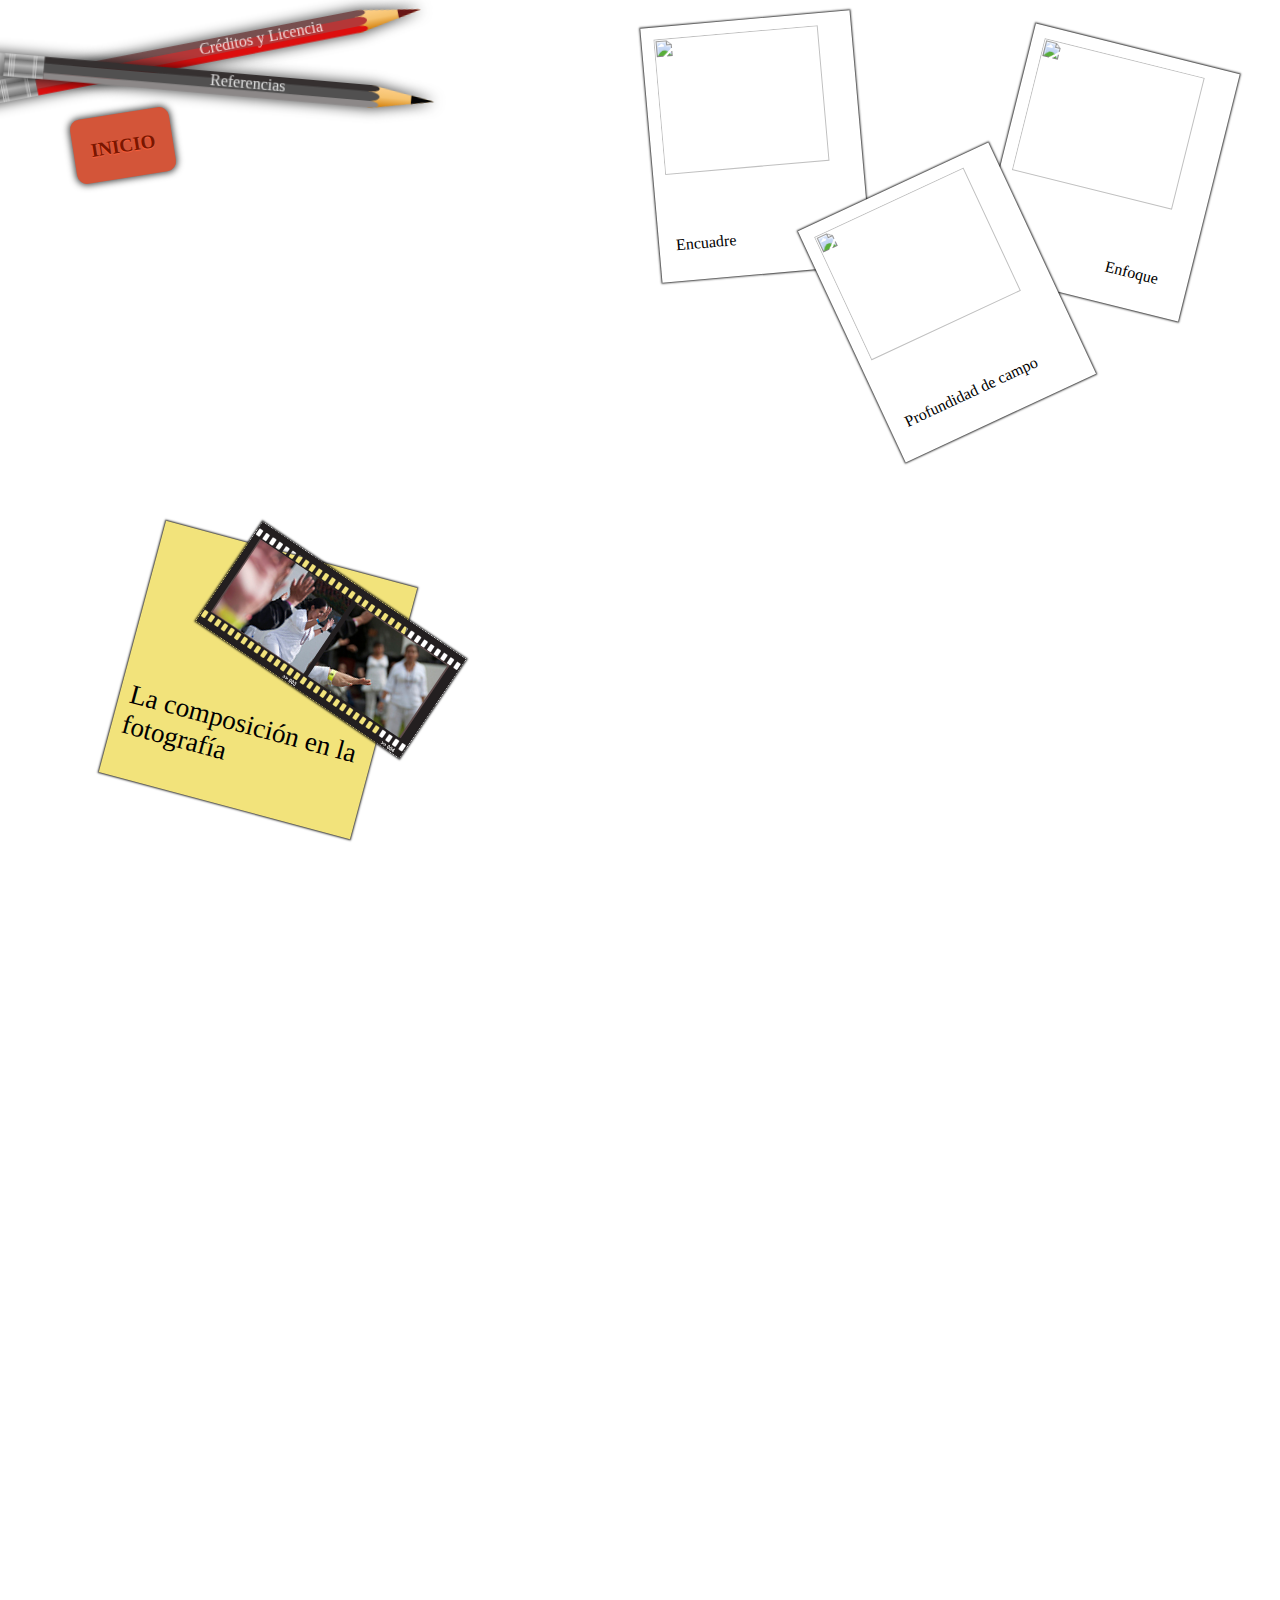
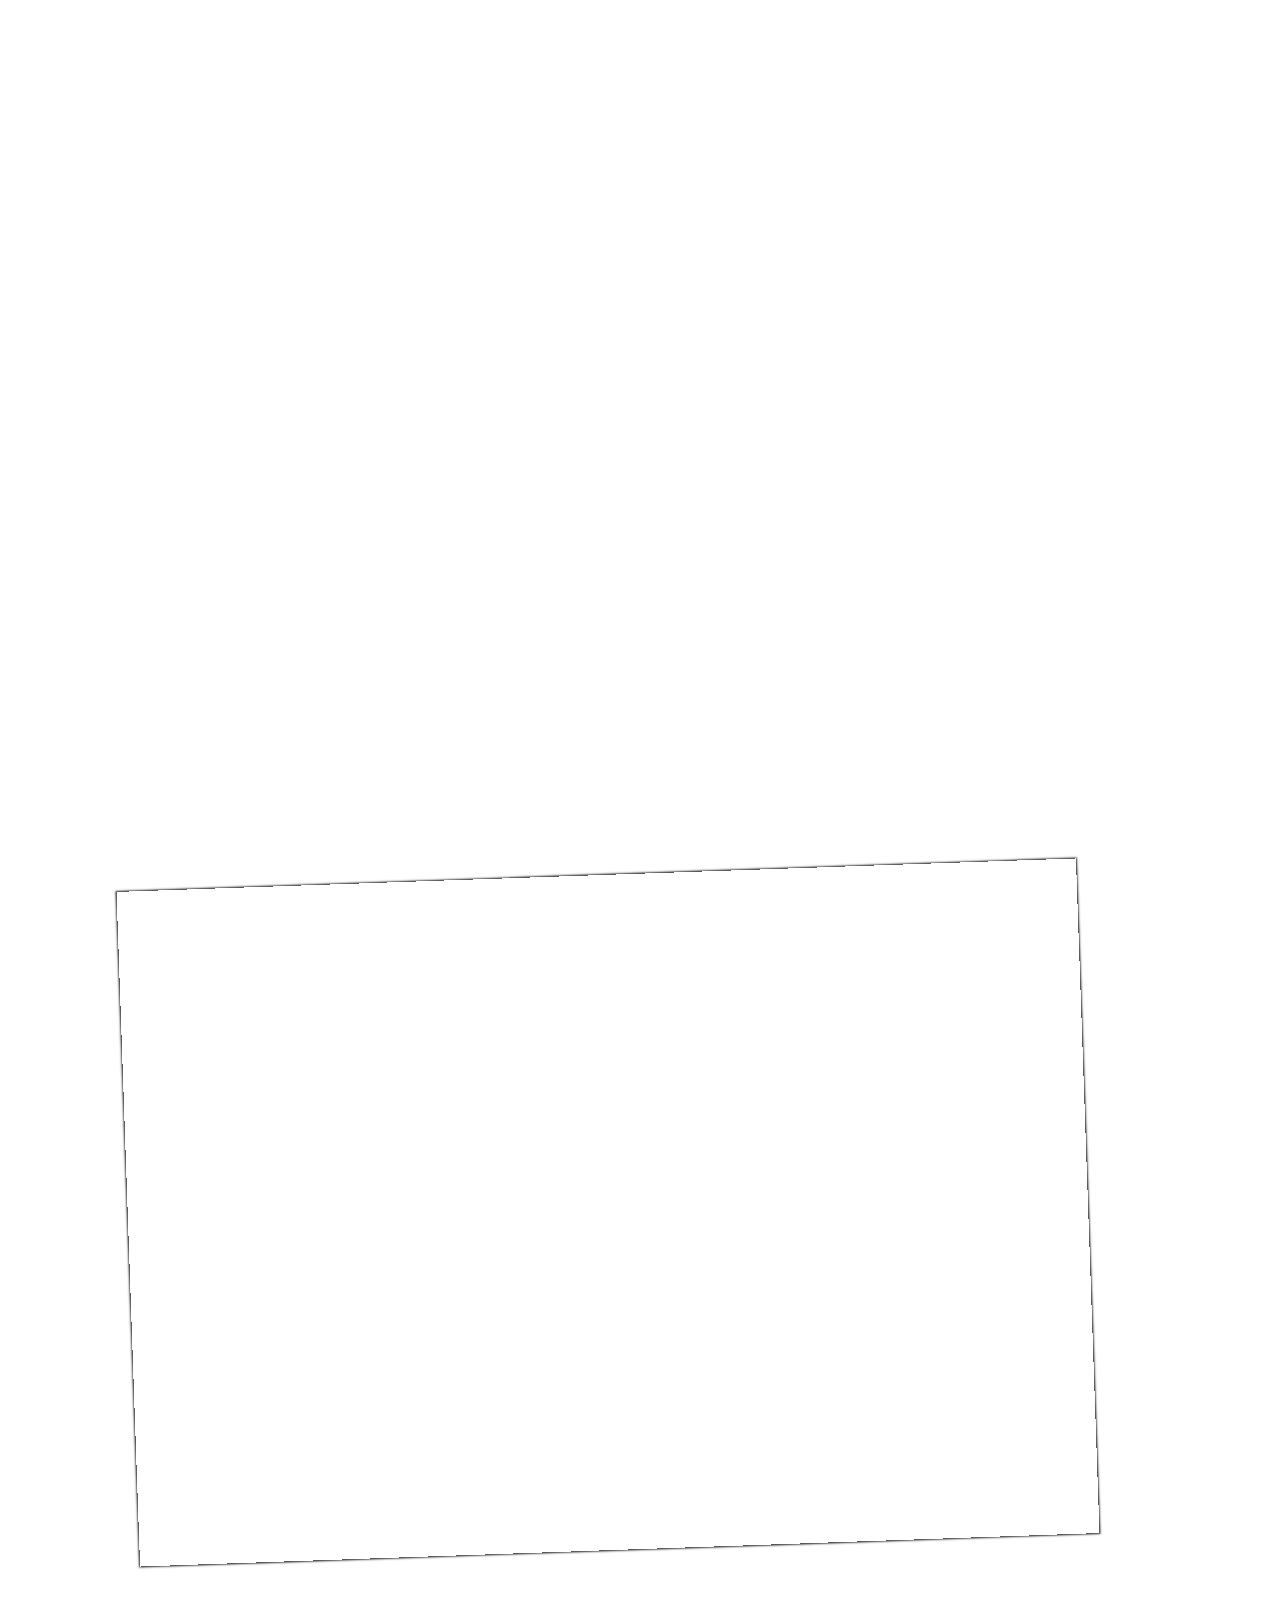
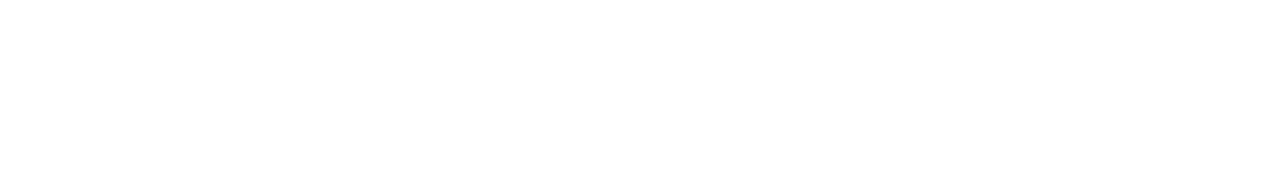
==== commit ee0664f9: "Added framing and focus videos. Added framing activity with JCrop files" ====
--- a/index.html
+++ b/index.html
@@ -31,6 +31,7 @@
 	<title>Fotova</title>
 	<meta http-equiv="content-type" content="text/html; charset=UTF-8" />
 	<link href="css/main.css" rel="stylesheet" type="text/css" />
+	<link href="css/jquery.Jcrop.min.css" rel="stylesheet" type="text/css" />
 </head>
 
 <body>
@@ -172,6 +173,14 @@
 		</div>
 		<img class="focus_exmpl3" src="img/foco/ejemplo3.jpg" alt="" title="" />
 		<!-- End of focus example3 -->
+		<!-- Focus video -->
+		<video class="focus_video" controls >
+			<source src="video/enfoque.mp4" type="video/mp4">
+			<source src="video/enfoque.ogg" type="video/ogg">
+			<source src="video/enfoque.webm" type="video/webm">
+			Su navegador no soporta la etiqueta video. De hecho, es sorprendente que haya llegado hasta aquí.
+		</video>
+		<!-- End of focus video -->
 		<!-- End of focus -->
 		<!-- Depth of field -->
 		<!-- Depth of field definition -->
@@ -180,13 +189,9 @@
 			<p>En fotografía y como se mencionó en la lección de enfoque, los lentes tienes una propiedad llamada <strong>Distancia de enfoque</strong>, es decir la distancia mínima en la cual un lente es capaz de mostrar objetos nítidos. Muchas veces cuando un objeto en primer plano está desenfocado es porque se halla por fuera de la distancia mínima de enfoque. La <strong>Profundidad de campo</strong> también es un fenómeno óptico relacionado en el enfoque y se puede definir como el rango de nitidez de una fotografía desde el primer plano (dentro del mínimo de Distancia de Enfoque) hasta el último plano de la escena. En consecuencia, a mayor profundidad de campo mayor será el grado de enfoque total en la escena, del primer al último plano. Por el contrario a menor profundidad de campo, la nitidez sólo estará en los primeros planos de la imagen.</p>
 			<p>Se dice entonces que la Profundidad de campo describe el rango desde el primer plano al fondo de una fotografía que estará en foco desde el punto de enfoque. Este rango siempre está distribuido un tercio (⅓) hacia al frente del punto del enfoque y dos tercios (⅔) hacia atrás de este. </p>
 			<p>Hay varios factores que determinan la Profundidad de campo, sin embargo uno de los más importantes es la <strong>Apertura de Diafragma</strong> y el cual generalmente se mide o expresa en <strong>números f</strong>. Como se había mencionado en la sección de enfoque, el diafragma es un mecanismo ubicado usualmente en los lentes y sirve para regular el paso de los rayos de luz al interior de la cámara. Su funcionamiento es muy parecido al del Iris en el ojo humano ya que se abre o se cierra para recibir más o menos cantidad de luz según lo necesario. En consecuencia, la <strong>Apertura de Diafragma</strong> hace alusión al tamaño del orificio que se modifica para determinar la cantidad de luz que va a pasar a través del objetivo o lente y el <strong>número f</strong> es una representación numérica de esta apertura.</p>
-			<img class="intext_img" src="img/profcampo/numeros-f.jpg" alt="Diafragmas más comunes en la camaras fotograficas." title="" />
+			<img id="depth_def_numf" class="intext_img" src="img/profcampo/numeros-f.jpg" alt="Diafragmas más comunes en la camaras fotograficas." title="" />
 			<p>Como podemos ver entre más abierta la <strong>Apertura de Diafragma</strong>, menor es el <strong>número f</strong> con el que se le representa. Por lo tanto los diafragmas abiertos son por ejemplo, f/2, f/2.8, f/4 y los diafragmas cerrados son, f/16, f/22.</p>
 			<p>Ahora bien, la <strong>Profundidad de campo</strong> está determinada por la <strong>Apertura de Diafragma</strong> en la medida en que entre más abierta esta (<strong>menor número f</strong>), menor profundidad de campo o por el contrario entre más cerrada esta (<strong>mayor número f</strong>) mayor profundidad de campo habrá en la fotografía. Por lo tanto se puede decir que los diafragmas, f/2, f/2.8 y f/4 tendrán poca profundidad de campo y por el contrario los diafragmas f/11, f/16 y f/22 producirán una mayor profundidad de campo. (<strong>este aspecto se puede ver mejor en la sección actividad, en donde se ilustra de una forma gráfica</strong>).</p>
-			<h2>Usos de la profundidad de campo en fotografía</h2>
-			<p>Es habitual en la práctica fotográfica que se aproveche las propiedades descritas de la <strong>Profundidad de campo</strong> con los siguientes objetivos:</p>
-			<p>Para realizar retratos y primeros planos o macros (planos cerrados) usando  una profundidad de campo corta que se obtiene con diafragmas abiertos, ya que el efecto que causa es que el mayor punto de nitidez esté en los primeros planos y por el contrario el fondo esté desenfocado, lo cual se hace con el fin que la mirada del observador se centre en el objeto de estudio sin dejarse distraer por elementos del contexto que no aportan a la escena.</p>
-			<p>Para hacer tomas de paisaje o planos panorámicos, puesto que son imagenes que tienen como objetivo representar una generalidad y por ende, que halla una nitidez igual o similar en toda la imagen. Para lograr lo anterior se trabaja con una gran profundidad de campo que es dada por el uso de diafragmas cerrados, puesto como se analizó, entre más cerrado el diafragma mayor profundidad y nitidez se gana el el fondo de la escena.</p>
 		</div>
 		<img class="depth_def" src="img/profcampo/campo1.jpg" alt="" title="" />
 		<!-- End of depth of field definition -->
@@ -194,6 +199,10 @@
 		<div class="depth_exmpl1 definition_text text_block">
 			<h2>Ejemplo 1: Diafragma abierto - Poca Profundidad de Campo</h2>
 			<p>Esta fotografía fue realizada con diafragma abierto f/1.8, lo que genera que la imagen tenga una corta profundidad de campo, al punto que lo único que está en foco es una pequeña rama, el resto árbol está completamente desenfocado al igual que el fondo. Por el modo en que ha sido tomada la imagen se no puede deducir de una forma facil que la foto ha sido hecha en un bosque de pinos, puesto que por el encuadre y la profundidad de campo el objeto de estudio está completamente descontextualizado.</p>
+			<h2>Usos de la profundidad de campo en fotografía</h2>
+			<p>Es habitual en la práctica fotográfica que se aproveche las propiedades descritas de la <strong>Profundidad de campo</strong> con los siguientes objetivos:</p>
+			<p>Para realizar retratos y primeros planos o macros (planos cerrados) usando  una profundidad de campo corta que se obtiene con diafragmas abiertos, ya que el efecto que causa es que el mayor punto de nitidez esté en los primeros planos y por el contrario el fondo esté desenfocado, lo cual se hace con el fin que la mirada del observador se centre en el objeto de estudio sin dejarse distraer por elementos del contexto que no aportan a la escena.</p>
+			<p>Para hacer tomas de paisaje o planos panorámicos, puesto que son imagenes que tienen como objetivo representar una generalidad y por ende, que halla una nitidez igual o similar en toda la imagen. Para lograr lo anterior se trabaja con una gran profundidad de campo que es dada por el uso de diafragmas cerrados, puesto como se analizó, entre más cerrado el diafragma mayor profundidad y nitidez se gana el el fondo de la escena.</p>
 		</div>
 		<img class="depth_exmpl1" src="img/profcampo/ejemplo1.jpg" alt="" title="" />
 		<!-- End of depth of field example1 -->
@@ -289,6 +298,14 @@
 		</div>
 		<img class="framing_exmpl3" src="img/encuadre/ejemplo3.jpg" alt="" title="" />
 		<!-- End of framing example3 -->
+		<!-- Framing video -->
+		<video class="framing_video" controls >
+			<source src="video/encuadre.mp4" type="video/mp4">
+			<source src="video/encuadre.ogg" type="video/ogg">
+			<source src="video/encuadre.webm" type="video/webm">
+			Su navegador no soporta la etiqueta video. De hecho, es sorprendente que haya llegado hasta aquí.
+		</video>
+		<!-- End of framing video -->
 		<!-- End of framing -->
 	</div>
 	<!-- End definition, examples & video-->
@@ -342,11 +359,11 @@
 	<!-- Activity framing -->
 	<div id="framing_activity">
 		<div class="gray_area link" link="ungray"></div>
-		<div class="framing_activity_photos">
+		<div id="framing_activity_photos">
 			<img id="framing_activity_photo" src="img/encuadre/encuadre.jpg" alt="" title="" />
 		</div>
 		<div class="activity_desc control">
-			<p>Con el fin de ver cómo cambia la imagen al cambiar la composición, se parte de un plano General Panorámico, para que se puedan realizar un nuevos encuadres, claro esta, considerando lo aprendido en esta sesión (Tipos de planos, ángulos de visión y relación entre los diferentes elementos de la imagen).</p>
+			<p>Con el fin de ver cómo cambia la imagen al cambiar la composición, se parte de un plano General Panorámico, para que se puedan realizar nuevos encuadres, claro esta, considerando lo aprendido en esta sesión (Tipos de planos, ángulos de visión y relación entre los diferentes elementos de la imagen).</p>
 		</div>
 	</div>
 	<!-- End of activity framing -->
@@ -386,9 +403,10 @@
 	<!-- Scripts -->
 	<script src="js/jquery-1.10.2.min.js" type="text/javascript"></script>
 	<script src="js/jquery-ui.min.js" type="text/javascript"></script>
+	<script src="js/jquery.Jcrop.min.js" type="text/javascript"></script>
 	<script src="js/main.js" type="text/javascript"></script>
 	<script src="js/foco.js" type="text/javascript"></script>
 	<!-- End of scripts -->
 </body>
 
-</html>+</html>
--- a/css/main.css
+++ b/css/main.css
@@ -1,5 +1,5 @@
 /*
-   index.html
+   main.css
    
    Copyright 2013
    Sergio Navarrete Suárez <shnavarretes@correo.udistrital.edu.co>
@@ -25,38 +25,105 @@
 
 /* Font faces */
 
-@font-face
-{
-font-family: kite;
-src: url('../font/kite/KiteOne-Regular.ttf')
-    ,url('../font/kite/KiteOne-Regular.eot'); /* IE9 */
+@font-face {
+font-family: actor;
+src: url('../font/actor/Actor-Regular.ttf')
+    ,url('../font/actorActor-Regular.eot'); /* IE9 */
+}
+
+@font-face {
+font-family: arch_daughter;
+src: url('../font/arch_daughter/ArchitectsDaughter.ttf')
+    ,url('../font/arch_daughter/ArchitectsDaughter.eot'); /* IE9 */
 }
 
 /* End of font faces */
 
-/** General **/
+/** General classes **/
 /* Shadow */
 .shad_s {
-	-webkit-box-shadow:  0px 0px 2px rgba(0, 0, 0, 0.8);
-	box-shadow:  0px 0px 2px rgba(0, 0, 0, 0.8);
+	-webkit-box-shadow:  0px 0px 2px 1px rgba(0, 0, 0, 0.8);
+	box-shadow:  0px 0px 2px 1px rgba(0, 0, 0, 0.8);
 }
 .shad_m {
-	-webkit-box-shadow:  0px 0px 5px rgba(0, 0, 0, 0.8);
-	box-shadow:  0px 0px 5px rgba(0, 0, 0, 0.8);
+	-webkit-box-shadow:  0px 0px 5px 1px rgba(0, 0, 0, 0.8);
+	box-shadow:  0px 0px 5px 1px rgba(0, 0, 0, 0.8);
 }
 .shad_l {
-	-webkit-box-shadow:  0px 0px 7px rgba(0, 0, 0, 0.8);
-	box-shadow:  0px 0px 7px rgba(0, 0, 0, 0.8);
-}
-
-.shad_dr {
+	-webkit-box-shadow:  0px 0px 7px 1px rgba(0, 0, 0, 0.8);
+	box-shadow:  0px 0px 7px 1px rgba(0, 0, 0, 0.8);
+}
+
+.shad_drop {
 	-webkit-filter: drop-shadow(0px 0px 7px rgba(0,0,0,0.8));
 }
-
-span {
-	font-family: kite;
-}
-/** End of general **/
+.shad_drop_s {
+	-webkit-filter: drop-shadow(0px 0px 2px rgba(0,0,0,0.8));
+}
+
+.link {
+	cursor:pointer;
+}
+
+.link_over {
+	z-index:4;
+}
+
+span, label {
+	font-family: arch_daughter;
+}
+
+span.bubble_icon{
+	background: url(../img/bubble.png) no-repeat 15%;
+}
+span.play_icon{
+	background: url(../img/play.png) no-repeat 19%;
+}
+span.vcam_icon{
+	background: url(../img/vcam.png) no-repeat 24%;
+}
+
+div.contain {
+	background-size: contain;
+	background-repeat: no-repeat;
+}
+
+h2 {
+	font-family: actor;
+}
+
+.text_block {
+	font-family: actor;
+	height: 75%;
+	margin: 5%;
+	overflow-y: auto;
+}
+
+.text_box {
+	background-color: rgba(255, 255, 255, 0.7);
+	border-radius:15px;
+	position: absolute;
+	left: 20%;
+	top: 20%;
+	width: 60%;
+	height: auto;
+	text-align: center;
+	overflow: auto;
+	max-height: 60%;
+}
+
+.text_box p{
+	padding: 5%;
+}
+
+img.intext_img {
+	position: static !important;
+	display: block !important;
+	text-align: center;
+	margin: 0 auto;
+}
+
+/** End of general classes **/
 
 body {
 	background: url(../img/escritorio.png) no-repeat center center fixed; 
@@ -64,15 +131,19 @@
 	-moz-background-size: cover;
 	-o-background-size: cover;
 	background-size: cover;
-}
-
+	overflow: hidden;
+}
+
+/** Objects **/
+/* Pencils */
 #pencils {
 	position: absolute;
 	left: 0%;
 	top: 0%;
-}
-
-.pencils {
+	z-index:3;
+}
+
+.pencil {
 	width: 450px;
 	height: 23px;
 	position:absolute;
@@ -96,11 +167,10 @@
 	-webkit-transform: rotate(-11deg); /* Safari and Chrome */
 }
 
-.pencils span {
+.pencil span {
 	position: relative;
-	top: -3%;
-	left: 60%;
-	color: #FFFFFF;
+	left: 50%;
+	color: rgba(255, 255, 255, 0.8);
 }
 
 #eraser {
@@ -117,18 +187,26 @@
 }
 
 #eraser span {
-	color: #D35539;
+	color: #7A1600;
 	position: relative;
 	top: 34%;
 	text-align: center;
 	margin: auto;
 	display: block;
-	text-shadow: -1px -1px 1px #7A1600, 1px 1px 1px #E9684B;
+	text-shadow: 0px 1px 1px #FF613D;
 	font-weight: bold;
-}
-
+	font-size: 120%;
+}
+/* End of pencils */
+
+/* Instants */
 #insts {
 	position: absolute;
+	right: -50%;
+	top: -100%;
+}
+
+#insts.pres {
 	right: 0%;
 	top: 0%;
 }
@@ -177,11 +255,27 @@
 #inst_box_foco span {
 	margin-left: 60%;
 }
-
+/* End of Instants */
+
+/* Roll group */
 #roll_grp {
 	position: absolute;
+	left: -50%;
+	bottom: -100%;
+	right: auto;
+	top: auto;
+}
+
+#roll_grp.pres {
 	left: 10%;
 	bottom: 10%;
+	right: auto;
+	top: auto;
+}
+
+#roll_grp.comp, #roll_grp.bibl {
+	left: 75%;
+	bottom: 60%;
 }
 
 #roll {
@@ -207,11 +301,15 @@
 	z-index: -1;
 }
 
+#postit.bibl {
+	display: none;
+}
+
 #postit span {
-	font-size: 150%;
+	font-size: 170%;
 	position: relative;
 	bottom: -62%;
-	left: 8%;
+	left: 4%;
 }
 
 #roll img {
@@ -226,3 +324,532 @@
 #neg2 {
 	margin-left: 0.3%;
 }
+/* End of roll group */
+
+/* Credits */
+#luisa {
+	width: 60%;
+	position: absolute;
+	right: -100%;
+	top: -100%;
+}
+
+#luisa.credits {
+	right: 5%;
+	top: 5%;
+}
+
+#luisa .credits_photo {
+	float: right;
+	transform:rotate(11deg);
+	-ms-transform:rotate(11deg); /* IE 9 */
+	-webkit-transform:rotate(11deg); /* Safari and Chrome */
+}
+
+#sergio {
+	width: 60%;
+	position: absolute;
+	bottom: -100%;
+	left: -100%;
+}
+
+#sergio.credits {
+	bottom: 10%;
+	left: 10%;
+}
+
+#sergio .credits_photo {
+	position: absolute;
+	bottom: 14%;
+	left: -4%;
+	transform:rotate(11deg);
+	-ms-transform:rotate(11deg); /* IE 9 */
+	-webkit-transform:rotate(11deg); /* Safari and Chrome */
+}
+
+.credits_photo {
+	position: relative;
+	z-index: 2;
+}
+
+.credits_card {
+	padding: 4% 0% 0% 4%;
+	background-image: url(../img/card.svg);
+	background-size: 100%;
+	transform:rotate(-8deg);
+	-ms-transform:rotate(-8deg); /* IE 9 */
+	-webkit-transform:rotate(-8deg); /* Safari and Chrome */
+	position: absolute;
+	top: 0;
+	bottom: 0;
+	right: 0;
+	left: 24%;
+	width: 46%;
+	height: 68%;
+}
+
+.credits_card_wrapper {
+	padding-bottom: 44%;
+	position: relative;
+}
+
+.credits_card span {
+	font-weight: bold;
+	color: #ff4e00;
+}
+
+.credits_card .email,
+.credits_card .email:link,
+.credits_card .email:active {
+	font-family: arch_daughter;
+	font-weight: bold;
+	color: #666;
+	position: relative;
+	left: 15%;
+	text-decoration: none;
+}
+
+#cc_logo {
+	background-image: url(../img/by-sa.svg);
+	background-size: 100%;
+	position: absolute;
+	top: 0;
+	bottom: 0;
+	right: 0;
+	left: 0%;
+}
+
+#cc_logo_wrapper {
+	padding-bottom: 8.77%;
+	position: absolute;
+	bottom: -100%;
+	right: -100%;
+	width: 25%;
+}
+
+#cc_logo_wrapper.credits {
+	bottom: 5%;
+	right: 5%;
+}
+/* End of credits */
+
+/* Sheet */
+#sheet {
+	background: url(../img/hoja.svg);
+	width: 708px;
+	height: 675px;
+	background-size:100%;
+	position: absolute;
+	left: 20%;
+	top: -200%;	
+}
+
+#sheet.comp, #sheet.bibl {
+	top: 30%;
+}
+
+#sheet h2, #sheet p {
+	margin: 2% 0 0 12% ;
+}
+
+#sheet img {
+	width: 50%;
+	position: absolute;
+	bottom: 20%;
+	left: -38%;
+	transform:rotate(-15deg);
+	-ms-transform:rotate(-15deg); /* IE 9 */
+	-webkit-transform:rotate(-15deg); /* Safari and Chrome */
+}
+
+#sheet div {
+	display: none;
+}
+
+#composition_text.comp {
+	display: block;
+}
+
+#bibl_text.bibl {
+	display: block;
+}
+
+/* End of sheet */
+
+/* Contact sheet */
+#contact_sheet {
+	background: url(../img/contacto.svg);
+	background-size:100%;
+	position: absolute;
+	top: 0; right: 0; left: 0; bottom: 0;
+	transform:rotate(-2deg);
+	-ms-transform:rotate(-2deg); /* IE 9 */
+	-webkit-transform:rotate(-2deg); /* Safari and Chrome */
+}
+
+#contact_sheet_wrapper {
+	padding-bottom: 52.75%;
+	position:absolute;
+	left: 10%;
+	bottom: -250%;
+	width: 75%;
+}
+
+#contact_sheet_wrapper.focus,
+#contact_sheet_wrapper.depth,
+#contact_sheet_wrapper.framing {
+	bottom: -3%;
+}
+
+#exerc_label {
+	right: -1%;
+	position: absolute;
+	transform:rotate(15deg);
+	-ms-transform:rotate(15deg); /* IE 9 */
+	-webkit-transform: rotate(15deg);
+	z-index:2;
+}
+
+.contact_photo {
+	height: 39%;
+	width: 27.5%;
+	margin: 2.6% -3.5% 0.7% 6.1%;
+	float: left;
+	background-size:cover;
+}
+
+.contact_photo.opaque_3:before {
+	content:"";
+	opacity:0.3;
+	height: 38.5%;
+	width: 27.5%;
+	position: absolute;
+	background-size:cover;
+}
+
+#cf2 {
+	background-position: 83%;
+}
+#cf4 {
+	background-position: 27%;
+}
+#cf6 {
+	background-position: 54%;
+}
+
+/* Focus Images */
+#cf1.focus:before {
+	background-image: url(../img/foco/foco1.jpg);
+}
+#cf2.focus {
+	background-image: url(../img/foco/ejemplo1.jpg);
+}
+#cf3.focus:before {
+	background-image: url(../img/foco/foco2.jpg);
+}
+#cf4.focus {
+	background-image: url(../img/foco/ejemplo2.jpg);
+}
+#cf5.focus:before {
+	background-image: url(../img/foco/foco3.jpg);
+}
+#cf6.focus {
+	background-image: url(../img/foco/ejemplo3.jpg);
+}
+#cf7.focus {
+	background-image: url(../img/foco/foco4.jpg);
+}
+#cf8.focus {
+	background-image: url(../img/foco/foco5.jpg);
+}
+#cf9.focus {
+	background-image: url(../img/foco/foco6.jpg);
+}
+/* End of focus Images */
+
+/* Depth of field Images */
+#cf1.depth:before {
+	background-image: url(../img/profcampo/campo1.jpg);
+}
+#cf2.depth {
+	background-image: url(../img/profcampo/ejemplo1.jpg);
+}
+#cf3.depth:before {
+	background-image: url(../img/profcampo/campo2.jpg);
+}
+#cf4.depth {
+	background-image: url(../img/profcampo/ejemplo2.jpg);
+}
+#cf5.depth:before {
+	background-image: url(../img/profcampo/campo3.jpg);
+}
+#cf6.depth {
+	background-image: url(../img/profcampo/ejemplo3.jpg);
+}
+#cf7.depth {
+	background-image: url(../img/profcampo/campo4.jpg);
+}
+#cf8.depth {
+	background-image: url(../img/profcampo/campo5.jpg);
+}
+#cf9.depth {
+	background-image: url(../img/profcampo/campo6.jpg);
+}
+/* End of depth of field Images */
+
+/* Depth of framing Images */
+#cf1.framing:before {
+	background-image: url(../img/encuadre/encuadre1.jpg);
+}
+#cf2.framing {
+	background-image: url(../img/encuadre/ejemplo1.jpg);
+}
+#cf3.framing:before {
+	background-image: url(../img/encuadre/encuadre2.jpg);
+}
+#cf4.framing {
+	background-image: url(../img/encuadre/ejemplo2.jpg);
+}
+#cf5.framing:before {
+	background-image: url(../img/encuadre/encuadre3.jpg);
+}
+#cf6.framing {
+	background-image: url(../img/encuadre/ejemplo3.jpg);
+}
+#cf7.framing {
+	background-image: url(../img/encuadre/encuadre4.jpg);
+}
+#cf8.framing {
+	background-image: url(../img/encuadre/encuadre5.jpg);
+}
+#cf9.framing {
+	background-image: url(../img/encuadre/encuadre6.jpg);
+}
+/* End of framing Images */
+
+#contact_sheet span{
+	font-family: arch_daughter;	
+	z-index: 2;
+	color: #FFF;
+	font-weight: bold;
+	text-align: center;
+	margin: 84% auto;
+	font-size: 130%;
+	display: block;
+}
+
+/* End of contact sheet */
+
+/* Exercise */
+#exercise {
+	display: none;
+}
+
+#exercise.exr_gray {
+	display: inline;
+}
+#exercise .text_box {
+	display: none;
+}
+.focus_exr.focus,
+.depth_exr.depth,
+.framing_exr.framing {
+	display: block !important;
+}
+
+/* End of exercise */
+
+/* Focus & depth of field activities */
+#focus_activity,
+#depth_activity {
+	display:none;
+}
+
+#focus_activity.focus.activ_gray,
+#depth_activity.depth.activ_gray,
+#framing_activity.framing.activ_gray {
+	display:inline;
+}
+
+.gray_area {
+	width: 100%;
+	height: 100%;
+	position: fixed;
+	top: 0px;
+	left: 0px;
+	background-color: #000;
+	opacity:0.8;
+	z-index: inherit;
+}
+
+#focus_activity_photos img,
+#depth_activity_photos img {
+	position:absolute;
+	left:5%;
+	top:10%;
+	width:90%;
+}
+
+#depth_activity_photos img {
+	width: auto;
+	height: 90%;
+	left: 25%;
+	top:5%;
+}
+
+#focus_photo_main {
+	display:none;
+}
+
+.control {
+	padding: 10px;
+	background-color: rgba(0,0,0,0.7);
+}
+
+.control label {
+	color:white;
+	margin: 0 2%;
+}
+
+#focus_activity_control {
+	position:absolute;
+	left: 5%;
+	top: 10%;
+	width: 50%;
+}
+
+#depth_activity_control {
+	position: absolute;
+	left: 0%;
+	top: 0%;
+	width: 100%;
+}
+
+#focus_activity_control input {
+	width: 85%;
+}
+#depth_activity_control input {
+	width: 98%;
+}
+
+#focus_activity_show_general {
+	position:absolute;
+	right: 5%;
+	top: 10%;
+	width: 12%;
+}
+
+.activity_desc {
+	color: #fff;
+	position: absolute;
+	bottom: 0%;
+	right: 5%;
+	width: 90%;
+	padding: 0;
+	overflow-y: hidden;
+	height: 5%;
+	font-family: actor;
+}
+
+.activity_desc_over {
+	height: 50%;
+	overflow-y: auto;
+	z-index: 1000;
+}
+
+.activity_desc p {
+	padding: 0 2%;
+}
+
+/* End of focus & depth of field activities */
+
+/* Framing activity */
+#framing_activity {
+	display:none;
+}
+#framing_activity_photos {
+	position: absolute;
+	left: 15%;
+}
+#framing_activity_wrapper {
+	position: absolute;
+	max-width: 90%;
+	max-height: 90%;
+	top: 5%;
+	left: 5%;
+}
+/* End of framing activity */
+
+/* Definition */
+#definition {
+	display: none;
+}
+
+#definition.def_gray,
+#definition.exmpl1_gray,
+#definition.exmpl2_gray,
+#definition.exmpl3_gray,
+#definition.video_gray
+ {
+	display:inline;
+}
+
+.definition_text {
+	position: absolute;
+	color: #fff;
+	width: 40%;
+	right: 5%;
+}
+
+.definition_text dt {
+	font-weight: bold;
+}
+
+#definition img{
+	position: absolute;
+	top: 5%;
+	left: 5%;
+	max-width: 40%;
+	max-height: 90%;
+}
+
+#definition video{
+	position: absolute;
+	top: 10%;
+	left: 20%;
+	height: auto;
+	width: 60%;
+}
+
+#definition .definition_text, #definition img, #definition video {
+	display: none;
+}
+
+.focus_def.focus.def_gray,
+.focus_exmpl1.focus.exmpl1_gray,
+.focus_exmpl2.focus.exmpl2_gray,
+.focus_exmpl3.focus.exmpl3_gray,
+.depth_def.depth.def_gray,
+.depth_exmpl1.depth.exmpl1_gray,
+.depth_exmpl2.depth.exmpl2_gray,
+.depth_exmpl3.depth.exmpl3_gray,
+.framing_def.framing.def_gray,
+.framing_exmpl1.framing.exmpl1_gray,
+.framing_exmpl2.framing.exmpl2_gray,
+.framing_exmpl3.framing.exmpl3_gray,
+.focus_video.focus.video_gray,
+.depth_video.depth.video_gray,
+.framing_video.framing.video_gray
+ {
+	display: block !important;
+}
+
+.definition_text.text_block {
+	height: auto;
+	max-height: 70%;
+}
+
+/* End of definition */
+
+
+/** End of objects **/
